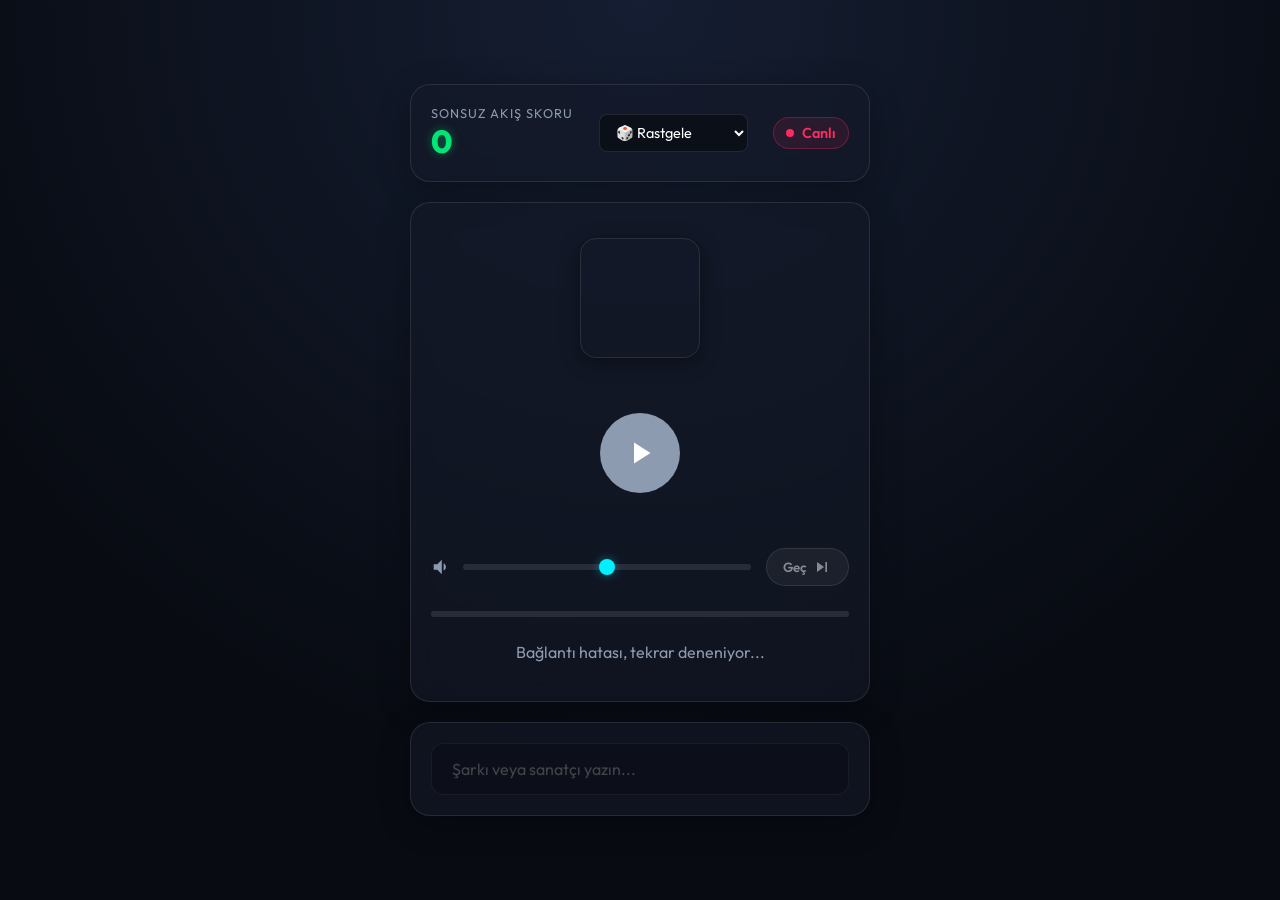
==== index.html @ 841ccd2c "V1 ilk versiyon bu istenirse multiplayer uyumluluğu falan da denerim" ====
<!DOCTYPE html>
<html lang="tr">
<head>
    <meta charset="UTF-8">
    <meta name="viewport" content="width=device-width, initial-scale=1.0">
    <title>Şarkı Tahmin Oyunu</title>
    <meta name="description" content="Sadece müziğini duyarak popüler şarkıları ne kadar hızlı tahmin edebilirsin?">
    <link rel="preconnect" href="https://fonts.googleapis.com">
    <link rel="preconnect" href="https://fonts.gstatic.com" crossorigin>
    <link href="https://fonts.googleapis.com/css2?family=Outfit:wght@300;400;600;800&display=swap" rel="stylesheet">
    <link rel="stylesheet" href="index.css">
</head>
<body>
    <div class="app-container">
        <!-- Header: Score and Mode -->
        <header class="game-header glass-panel">
            <div class="score-container">
                <span class="label">Sonsuz Akış Skoru</span>
                <span class="value" id="scoreValue">0</span>
            </div>
            
            <div class="category-container">
                <select id="categorySelect" class="category-select">
                    <option value="rastgele">🎲 Rastgele</option>
                    <option value="global_pop">🌍 Global Pop</option>
                    <option value="turkce_pop">🇹🇷 Türkçe Pop</option>
                    <option value="global_rock">🎸 Global Rock</option>
                    <option value="turkce_rock">🇹🇷 Türkçe Rock</option>
                    <option value="global_metal">🤘 Global Metal</option>
                    <option value="turkce_metal">🇹🇷 Türkçe Metal</option>
                    <option value="global_rap">🎤 Global Rap</option>
                    <option value="turkce_rap">🇹🇷 Türkçe Rap</option>
                </select>
            </div>

            <div class="mode-badge">
                <span class="pulse-dot"></span> Canlı
            </div>
        </header>

        <!-- Main Gameplay Area -->
        <main class="game-main glass-panel">
            <div class="hint-box">
                <img id="btnCover" class="btn-cover" src="" alt="Album Hint">
            </div>
            <div class="visualizer-container">
                <div class="pulse-ring" id="pulseRing"></div>
                <button class="play-btn" id="playBtn" disabled>
                    <svg id="playIcon" viewBox="0 0 24 24" fill="currentColor">
                        <path d="M8 5v14l11-7z"/>
                    </svg>
                    <svg id="pauseIcon" viewBox="0 0 24 24" fill="currentColor" style="display: none;">
                        <path d="M6 19h4V5H6v14zm8-14v14h4V5h-4z"/>
                    </svg>
                </button>
            </div>
            
            <div class="controls-row">
                <div class="volume-container">
                    <svg viewBox="0 0 24 24" class="vol-icon" fill="currentColor">
                        <path d="M3 9v6h4l5 5V4L7 9H3zm13.5 3c0-1.77-1.02-3.29-2.5-4.03v8.05c1.48-.73 2.5-2.25 2.5-4.02z"/>
                    </svg>
                    <input type="range" id="volumeSlider" min="0" max="1" step="0.01" value="0.5">
                </div>
                
                <button class="skip-btn" id="skipBtn" disabled>
                    Geç <svg viewBox="0 0 24 24" fill="currentColor" width="20" height="20">
                        <path d="M6 18l8.5-6L6 6v12zM16 6v12h2V6h-2z"/>
                    </svg>
                </button>
            </div>

            <div class="progress-bar-container">
                <div class="progress-bar" id="progressBar"></div>
            </div>
            <p class="status-msg" id="statusMsg">Şarkı yükleniyor...</p>
        </main>

        <!-- Search / Autocomplete Area -->
        <section class="search-section glass-panel">
            <div class="search-wrapper">
                <input type="text" id="searchInput" placeholder="Şarkı veya sanatçı yazın..." autocomplete="off" disabled>
                <div class="autocomplete-dropdown" id="autocompleteDropdown">
                    <!-- Search results will appear here -->
                </div>
            </div>
        </section>
        
        <div class="modal-overlay" id="feedbackModal">
            <div class="modal glass-panel" id="feedbackPanel">
                <h2 id="feedbackTitle">Doğru!</h2>
                <div class="song-info" id="feedbackSongInfo">
                    <img id="feedbackCover" src="" alt="Album Cover">
                    <div class="song-details">
                        <strong id="feedbackTrack">Şarkı Adı</strong>
                        <span id="feedbackArtist">Sanatçı</span>
                    </div>
                </div>
                <p class="auto-next-msg">🎶 Sonraki şarkı 3 saniye içinde başlıyor...</p>
            </div>
        </div>
    </div>

    <!-- Audio Element -->
    <audio id="audioPlayer" preload="auto"></audio>

    <script src="app.js"></script>
</body>
</html>
---- index.css ----
:root {
    --bg-color: #080b12;
    --panel-bg: rgba(20, 25, 40, 0.6);
    --panel-border: rgba(255, 255, 255, 0.1);
    --text-primary: #ffffff;
    --text-secondary: #8c9baf;
    --accent-color: #00f0ff;
    --accent-glow: rgba(0, 240, 255, 0.4);
    --correct-color: #00e676;
    --wrong-color: #ff2a5f;
    --skip-color: #ffc107;
    --font-family: 'Outfit', sans-serif;
}

* {
    box-sizing: border-box;
    margin: 0;
    padding: 0;
}

body {
    background-color: var(--bg-color);
    color: var(--text-primary);
    font-family: var(--font-family);
    min-height: 100vh;
    display: flex;
    justify-content: center;
    align-items: center;
    background-image: radial-gradient(circle at 50% 0%, #151e32 0%, var(--bg-color) 70%);
}

.app-container {
    width: 100%;
    max-width: 500px;
    padding: 20px;
    display: flex;
    flex-direction: column;
    gap: 20px;
}

.glass-panel {
    background: var(--panel-bg);
    backdrop-filter: blur(12px);
    -webkit-backdrop-filter: blur(12px);
    border: 1px solid var(--panel-border);
    border-radius: 20px;
    padding: 20px;
    box-shadow: 0 8px 32px rgba(0, 0, 0, 0.3);
}

/* Header */
.game-header {
    display: flex;
    justify-content: space-between;
    align-items: center;
}

.score-container {
    display: flex;
    flex-direction: column;
}

.score-container .label {
    font-size: 0.8rem;
    color: var(--text-secondary);
    text-transform: uppercase;
    letter-spacing: 1px;
}

.score-container .value {
    font-size: 2rem;
    font-weight: 800;
    color: var(--correct-color);
    text-shadow: 0 0 10px rgba(0, 230, 118, 0.4);
}

.mode-badge {
    display: flex;
    align-items: center;
    gap: 8px;
    background: rgba(255, 42, 95, 0.1);
    border: 1px solid rgba(255, 42, 95, 0.3);
    padding: 6px 12px;
    border-radius: 20px;
    font-size: 0.9rem;
    font-weight: 600;
    color: var(--wrong-color);
}

.pulse-dot {
    width: 8px;
    height: 8px;
    background: var(--wrong-color);
    border-radius: 50%;
    animation: blink 1.5s infinite;
}

.category-container {
    display: flex;
    align-items: center;
}

.category-select {
    background: rgba(0, 0, 0, 0.4);
    color: var(--text-primary);
    border: 1px solid var(--panel-border);
    padding: 8px 12px;
    border-radius: 8px;
    font-family: var(--font-family);
    font-size: 0.9rem;
    outline: none;
    cursor: pointer;
    transition: all 0.3s ease;
}

.category-select:hover {
    border-color: var(--accent-color);
}

.category-select option {
    background: var(--bg-color);
    color: var(--text-primary);
}

@keyframes blink {
    0%, 100% { opacity: 1; }
    50% { opacity: 0.3; }
}

/* Main Area */
.game-main {
    display: flex;
    flex-direction: column;
    align-items: center;
    gap: 25px;
    padding: 35px 20px;
}

.visualizer-container {
    position: relative;
    width: 120px;
    height: 120px;
    display: flex;
    justify-content: center;
    align-items: center;
}

.pulse-ring {
    position: absolute;
    width: 100%;
    height: 100%;
    border-radius: 50%;
    background: var(--accent-color);
    opacity: 0;
    z-index: 1;
}

.pulse-ring.active {
    animation: ripple 1.5s infinite ease-out;
}

@keyframes ripple {
    0% { transform: scale(0.8); opacity: 0.5; }
    100% { transform: scale(1.5); opacity: 0; }
}

.hint-box {
    width: 120px;
    height: 120px;
    border-radius: 16px;
    overflow: hidden;
    position: relative;
    border: 1px solid var(--panel-border);
    box-shadow: 0 4px 20px rgba(0,0,0,0.4);
    margin-bottom: 10px;
}

.btn-cover {
    width: 100%;
    height: 100%;
    object-fit: cover;
    filter: blur(3px) brightness(0.9);
    opacity: 0;
    transition: opacity 0.5s ease;
    transform: scale(1.1);
}

.btn-cover.show {
    opacity: 1;
}

.play-btn {
    position: relative;
    z-index: 2;
    width: 80px;
    height: 80px;
    border-radius: 50%;
    border: none;
    background: linear-gradient(135deg, var(--accent-color), #0066ff);
    color: white;
    cursor: pointer;
    display: flex;
    justify-content: center;
    align-items: center;
    box-shadow: 0 0 20px var(--accent-glow);
    transition: transform 0.2s, box-shadow 0.2s;
}

.play-btn:hover:not(:disabled) {
    transform: scale(1.05);
    box-shadow: 0 0 30px var(--accent-glow);
}

.play-btn:disabled {
    background: var(--text-secondary);
    box-shadow: none;
    cursor: not-allowed;
}

.play-btn svg {
    width: 36px;
    height: 36px;
}

/* Controls Row */
.controls-row {
    display: flex;
    width: 100%;
    justify-content: space-between;
    align-items: center;
    gap: 15px;
    margin-top: 10px;
}

.volume-container {
    display: flex;
    align-items: center;
    gap: 10px;
    flex: 1;
}

.vol-icon {
    width: 24px;
    height: 24px;
    color: var(--text-secondary);
}

#volumeSlider {
    -webkit-appearance: none;
    width: 100%;
    height: 6px;
    background: rgba(255, 255, 255, 0.1);
    border-radius: 3px;
    outline: none;
}

#volumeSlider::-webkit-slider-thumb {
    -webkit-appearance: none;
    width: 16px;
    height: 16px;
    border-radius: 50%;
    background: var(--accent-color);
    cursor: pointer;
    box-shadow: 0 0 10px var(--accent-glow);
}

.skip-btn {
    display: flex;
    align-items: center;
    gap: 5px;
    background: rgba(255, 255, 255, 0.1);
    color: var(--text-primary);
    border: 1px solid rgba(255, 255, 255, 0.2);
    padding: 8px 16px;
    border-radius: 20px;
    cursor: pointer;
    font-family: var(--font-family);
    font-weight: 600;
    transition: all 0.2s ease;
}

.skip-btn:hover:not(:disabled) {
    background: rgba(255, 255, 255, 0.2);
    border-color: var(--text-primary);
}

.skip-btn:disabled {
    opacity: 0.5;
    cursor: not-allowed;
}


.progress-bar-container {
    width: 100%;
    height: 6px;
    background: rgba(255, 255, 255, 0.1);
    border-radius: 3px;
    overflow: hidden;
}

.progress-bar {
    height: 100%;
    width: 0%;
    background: var(--accent-color);
    transition: width 0.1s linear;
}

.status-msg {
    color: var(--text-secondary);
    font-size: 1rem;
    text-align: center;
    min-height: 24px;
}

/* Search Section */
.search-section {
    position: relative;
    z-index: 10;
}

.search-wrapper {
    position: relative;
    width: 100%;
}

#searchInput {
    width: 100%;
    padding: 15px 20px;
    border-radius: 12px;
    border: 1px solid var(--panel-border);
    background: rgba(0, 0, 0, 0.3);
    color: var(--text-primary);
    font-size: 1rem;
    font-family: var(--font-family);
    outline: none;
    transition: border-color 0.3s;
}

#searchInput:focus {
    border-color: var(--accent-color);
    box-shadow: 0 0 10px var(--accent-glow);
}

#searchInput:disabled {
    opacity: 0.5;
    cursor: not-allowed;
}

.autocomplete-dropdown {
    position: absolute;
    top: calc(100% + 8px);
    left: 0;
    width: 100%;
    background: var(--bg-color);
    border: 1px solid var(--accent-color);
    border-radius: 12px;
    max-height: 250px;
    overflow-y: auto;
    z-index: 20;
    display: none;
    box-shadow: 0 10px 30px rgba(0,0,0,0.5);
}

.autocomplete-dropdown.show {
    display: block;
}

.dropdown-item {
    padding: 12px 15px;
    display: flex;
    align-items: center;
    gap: 12px;
    cursor: pointer;
    border-bottom: 1px solid var(--panel-border);
    transition: background 0.2s;
}

.dropdown-item:last-child {
    border-bottom: none;
}

.dropdown-item:hover {
    background: rgba(255, 255, 255, 0.05);
}

.dropdown-item img {
    width: 40px;
    height: 40px;
    border-radius: 6px;
    object-fit: cover;
}

.dropdown-item .text-info {
    display: flex;
    flex-direction: column;
}

.dropdown-item .track-name {
    font-weight: 600;
    font-size: 0.95rem;
}

.dropdown-item .artist-name {
    font-size: 0.8rem;
    color: var(--text-secondary);
}

/* Modals */
.modal-overlay {
    position: fixed;
    top: 0;
    left: 0;
    width: 100%;
    height: 100%;
    background: rgba(0, 0, 0, 0.8);
    backdrop-filter: blur(5px);
    display: none;
    justify-content: center;
    align-items: center;
    z-index: 100;
}

.modal-overlay.show {
    display: flex;
}

.modal {
    text-align: center;
    max-width: 90%;
    width: 350px;
    padding: 40px 30px;
}

.modal h2 {
    font-size: 2.2rem;
    margin-bottom: 10px;
}

.primary-btn {
    background: var(--text-primary);
    color: var(--bg-color);
    border: none;
    padding: 14px 28px;
    border-radius: 30px;
    font-size: 1.1rem;
    font-weight: 600;
    font-family: var(--font-family);
    cursor: pointer;
    transition: transform 0.2s;
    width: 100%;
}

.primary-btn:hover {
    transform: translateY(-2px);
}

.song-info {
    display: flex;
    flex-direction: column;
    align-items: center;
    gap: 15px;
    margin-bottom: 30px;
}

.song-info img {
    width: 150px;
    height: 150px;
    border-radius: 10px;
    box-shadow: 0 5px 15px rgba(0,0,0,0.5);
}

.song-details {
    display: flex;
    flex-direction: column;
}

.song-details strong {
    font-size: 1.3rem;
}

.song-details span {
    color: var(--text-secondary);
}

.correct-panel {
    border-color: var(--correct-color) !important;
    box-shadow: 0 0 30px rgba(0, 230, 118, 0.2) !important;
}
.correct-panel h2 { color: var(--correct-color); }

.wrong-panel {
    border-color: var(--wrong-color) !important;
    box-shadow: 0 0 30px rgba(255, 42, 95, 0.2) !important;
}
.wrong-panel h2 { color: var(--wrong-color); }

.skip-panel {
    border-color: var(--skip-color) !important;
    box-shadow: 0 0 30px rgba(255, 193, 7, 0.2) !important;
}
.skip-panel h2 { color: var(--skip-color); }

::-webkit-scrollbar {
    width: 8px;
}
::-webkit-scrollbar-track {
    background: rgba(0,0,0,0.2);
}
::-webkit-scrollbar-thumb {
    background: var(--text-secondary);
    border-radius: 4px;
}
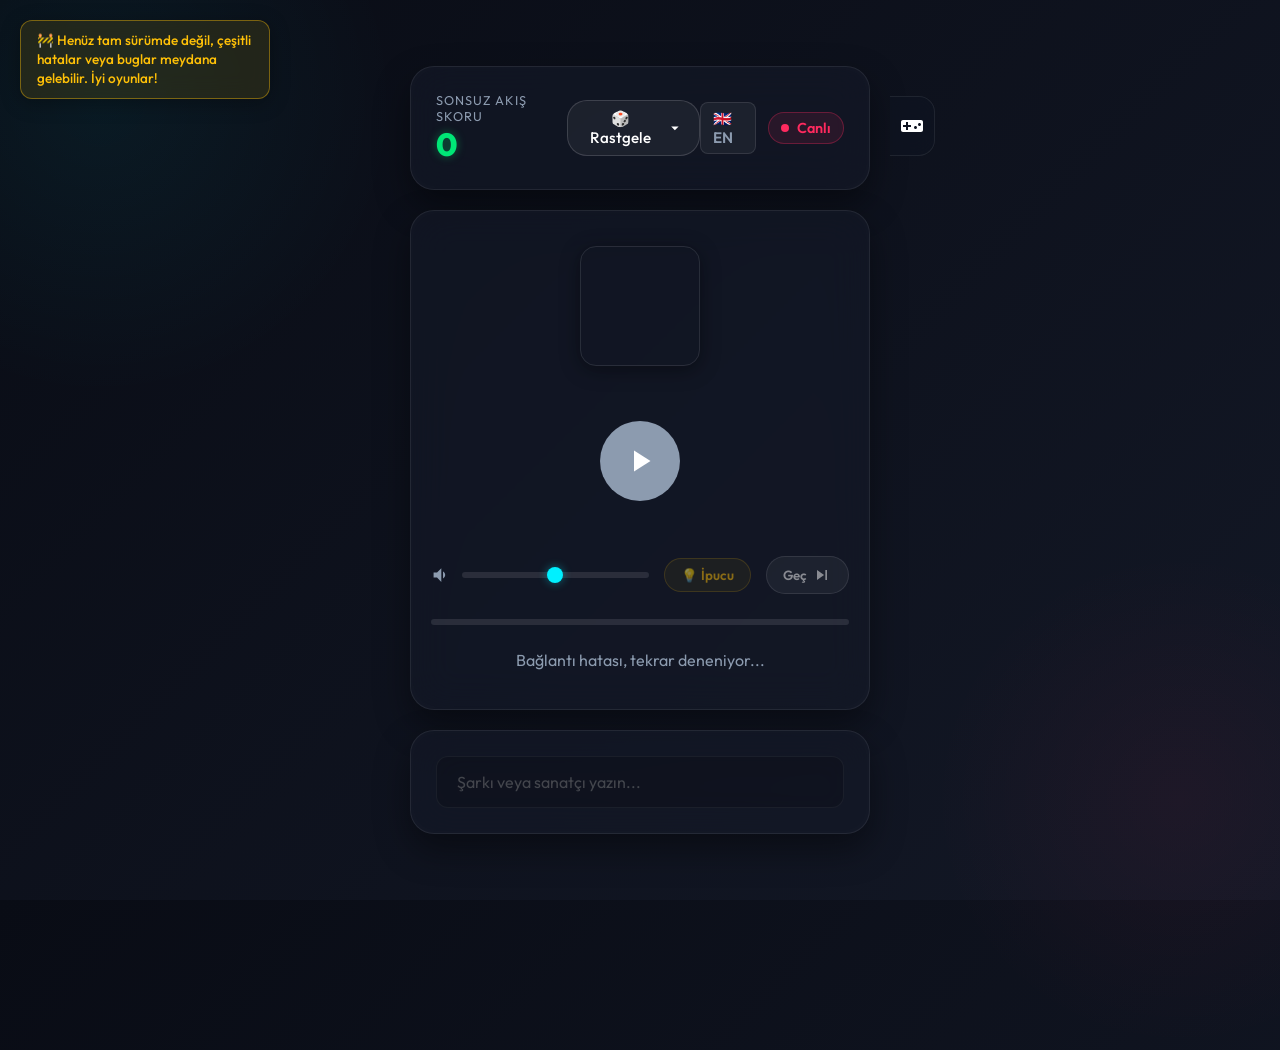
==== commit ae507316: "Update index.html" ====
--- a/index.html
+++ b/index.html
@@ -11,7 +11,64 @@
     <link rel="stylesheet" href="index.css">
 </head>
 <body>
+    <!-- Warning Badge -->
+    <div class="beta-warning">
+        🚧 Henüz tam sürümde değil, çeşitli hatalar veya buglar meydana gelebilir. İyi oyunlar!
+    </div>
+
+    <!-- Category Sidebar moved inside app-container -->
     <div class="app-container">
+        <!-- Category Sidebar -->
+        <div id="categorySidebar" class="category-sidebar">
+            <div class="sidebar-header">
+                <h3>Müzik Kategorileri</h3>
+                <button id="closeSidebarBtn" class="close-btn">✖</button>
+            </div>
+            <div class="category-list">
+                <button class="cat-btn active" data-val="rastgele">🎲 Rastgele</button>
+                <button class="cat-btn" data-val="global_pop">🌍 Global Pop</button>
+                <button class="cat-btn" data-val="yabanci_2000ler">💿 2000'ler Global Hits</button>
+                <button class="cat-btn" data-val="yabanci_90lar">🪩 90'lar Global Hit</button>
+                <button class="cat-btn" data-val="yabanci_80ler">🕺 80'ler Nostalji</button>
+                <button class="cat-btn" data-val="turkce_pop">🇹🇷 Türkçe Pop</button>
+                <button class="cat-btn" data-val="turkce_90lar_pop">📼 90'lar Türkçe Pop</button>
+                <button class="cat-btn" data-val="turk_sanat_muzigi">🎻 Türk Sanat Müziği</button>
+                <button class="cat-btn" data-val="turkce_arabesk">🥀 Arabesk</button>
+                <button class="cat-btn" data-val="global_rock">🎸 Global Rock</button>
+                <button class="cat-btn" data-val="punk_rock">🛹 Punk Rock</button>
+                <button class="cat-btn" data-val="turkce_rock">🇹🇷 Türkçe Rock</button>
+                <button class="cat-btn" data-val="anadolu_rock">🧿 Anadolu Rock</button>
+                <button class="cat-btn" data-val="turkce_indie">⛺ Türkçe Alternatif</button>
+                <button class="cat-btn" data-val="global_metal">🤘 Global Metal</button>
+                <button class="cat-btn" data-val="nu_metal">⛓️ Nu Metal</button>
+                <button class="cat-btn" data-val="turkce_metal">🇹🇷 Türkçe Metal</button>
+                <button class="cat-btn" data-val="global_rap">🎤 Global Rap</button>
+                <button class="cat-btn" data-val="turkce_rap">🇹🇷 Türkçe Rap</button>
+                <button class="cat-btn" data-val="film">🎬 Film Müzikleri</button>
+                <button class="cat-btn" data-val="oyun">🎮 Oyun Müzikleri</button>
+            </div>
+        </div>
+        <div id="sidebarOverlay" class="sidebar-overlay"></div>
+
+        <!-- Right Tab Button -->
+        <button id="modeToggleTab" class="side-tab-btn right-tab" title="Oyun Modları">
+            <svg viewBox="0 0 24 24" width="24" height="24" fill="currentColor"><path d="M21 6H3c-1.1 0-2 .9-2 2v8c0 1.1.9 2 2 2h18c1.1 0 2-.9 2-2V8c0-1.1-.9-2-2-2zm-10 7H8v3H6v-3H3v-2h3V8h2v3h3v2zm4.5 2c-.83 0-1.5-.67-1.5-1.5s.67-1.5 1.5-1.5 1.5.67 1.5 1.5-.67 1.5-1.5 1.5zm4-3c-.83 0-1.5-.67-1.5-1.5S18.67 9 19.5 9s1.5.67 1.5 1.5-.67 1.5-1.5 1.5z"/></svg>
+        </button>
+
+        <!-- Right Mode Sidebar -->
+        <div id="modeSidebar" class="category-sidebar mode-sidebar">
+            <div class="sidebar-header">
+                <h3>Oyun Modları</h3>
+                <button id="closeModeSidebarBtn" class="close-btn">✖</button>
+            </div>
+            <div class="category-list">
+                <button class="cat-btn active" data-mode="song">🎧 Şarkı Tahmini</button>
+                <button class="cat-btn" data-mode="movie">🎬 Film Kareleri</button>
+                <button class="cat-btn disabled" disabled title="Çok Yakında!">💬 Replik Tahmini (Yakında)</button>
+                <button class="cat-btn disabled" disabled title="Çok Yakında!">👾 Piksel Sanatı (Yakında)</button>
+            </div>
+        </div>
+
         <!-- Header: Score and Mode -->
         <header class="game-header glass-panel">
             <div class="score-container">
@@ -20,21 +77,17 @@
             </div>
             
             <div class="category-container">
-                <select id="categorySelect" class="category-select">
-                    <option value="rastgele">🎲 Rastgele</option>
-                    <option value="global_pop">🌍 Global Pop</option>
-                    <option value="turkce_pop">🇹🇷 Türkçe Pop</option>
-                    <option value="global_rock">🎸 Global Rock</option>
-                    <option value="turkce_rock">🇹🇷 Türkçe Rock</option>
-                    <option value="global_metal">🤘 Global Metal</option>
-                    <option value="turkce_metal">🇹🇷 Türkçe Metal</option>
-                    <option value="global_rap">🎤 Global Rap</option>
-                    <option value="turkce_rap">🇹🇷 Türkçe Rap</option>
-                </select>
+                <button id="categoryToggleBtn" class="category-toggle">
+                    <span>🎲 Rastgele</span> 
+                    <svg viewBox="0 0 24 24" width="20" height="20" fill="currentColor"><path d="M7 10l5 5 5-5z"/></svg>
+                </button>
             </div>
 
-            <div class="mode-badge">
-                <span class="pulse-dot"></span> Canlı
+            <div class="header-actions">
+                <a href="index-en.html" class="lang-btn" title="İngilizce Versiyon">🇬🇧 EN</a>
+                <div class="mode-badge">
+                    <span class="pulse-dot"></span> Canlı
+                </div>
             </div>
         </header>
 
@@ -43,7 +96,7 @@
             <div class="hint-box">
                 <img id="btnCover" class="btn-cover" src="" alt="Album Hint">
             </div>
-            <div class="visualizer-container">
+            <div class="visualizer-container" id="visualizerContainer">
                 <div class="pulse-ring" id="pulseRing"></div>
                 <button class="play-btn" id="playBtn" disabled>
                     <svg id="playIcon" viewBox="0 0 24 24" fill="currentColor">
@@ -54,15 +107,46 @@
                     </svg>
                 </button>
             </div>
+
+            <!-- Movie Frame Container (Hidden by default) -->
+            <div class="frame-container" id="frameContainer" style="display: none;">
+                <img id="movieFrame" class="movie-backdrop" src="" alt="Movie Scene">
+            </div>
+
+            <!-- Movie Hints (Hidden by default) -->
+            <div class="hints-grid" id="hintsGrid">
+                <div class="hint-card locked" id="hintYear">
+                    <span class="label">Yıl / Tür</span>
+                    <span class="value">?</span>
+                </div>
+                <div class="hint-card locked" id="hintCast">
+                    <span class="label">Oyuncular</span>
+                    <span class="value">?</span>
+                </div>
+                <div class="hint-card locked" id="hintOverview">
+                    <span class="label">Özet</span>
+                    <span class="value">?</span>
+                </div>
+            </div>
             
             <div class="controls-row">
-                <div class="volume-container">
+                <div class="volume-container" id="volumeContainer">
                     <svg viewBox="0 0 24 24" class="vol-icon" fill="currentColor">
                         <path d="M3 9v6h4l5 5V4L7 9H3zm13.5 3c0-1.77-1.02-3.29-2.5-4.03v8.05c1.48-.73 2.5-2.25 2.5-4.02z"/>
                     </svg>
                     <input type="range" id="volumeSlider" min="0" max="1" step="0.01" value="0.5">
                 </div>
+
+                <div class="lives-container" id="livesContainer">
+                    <svg viewBox="0 0 24 24" class="heart" fill="currentColor"><path d="M12 21.35l-1.45-1.32C5.4 15.36 2 12.28 2 8.5 2 5.42 4.42 3 7.5 3c1.74 0 3.41.81 4.5 2.09C13.09 3.81 14.76 3 16.5 3 19.58 3 22 5.42 22 8.5c0 3.78-3.4 6.86-8.55 11.54L12 21.35z"/></svg>
+                    <svg viewBox="0 0 24 24" class="heart" fill="currentColor"><path d="M12 21.35l-1.45-1.32C5.4 15.36 2 12.28 2 8.5 2 5.42 4.42 3 7.5 3c1.74 0 3.41.81 4.5 2.09C13.09 3.81 14.76 3 16.5 3 19.58 3 22 5.42 22 8.5c0 3.78-3.4 6.86-8.55 11.54L12 21.35z"/></svg>
+                    <svg viewBox="0 0 24 24" class="heart" fill="currentColor"><path d="M12 21.35l-1.45-1.32C5.4 15.36 2 12.28 2 8.5 2 5.42 4.42 3 7.5 3c1.74 0 3.41.81 4.5 2.09C13.09 3.81 14.76 3 16.5 3 19.58 3 22 5.42 22 8.5c0 3.78-3.4 6.86-8.55 11.54L12 21.35z"/></svg>
+                    <svg viewBox="0 0 24 24" class="heart" fill="currentColor"><path d="M12 21.35l-1.45-1.32C5.4 15.36 2 12.28 2 8.5 2 5.42 4.42 3 7.5 3c1.74 0 3.41.81 4.5 2.09C13.09 3.81 14.76 3 16.5 3 19.58 3 22 5.42 22 8.5c0 3.78-3.4 6.86-8.55 11.54L12 21.35z"/></svg>
+                </div>
                 
+                <button class="hint-btn" id="hintBtn" disabled title="İpucu Al">
+                    💡 İpucu
+                </button>
                 <button class="skip-btn" id="skipBtn" disabled>
                     Geç <svg viewBox="0 0 24 24" fill="currentColor" width="20" height="20">
                         <path d="M6 18l8.5-6L6 6v12zM16 6v12h2V6h-2z"/>
@@ -74,6 +158,7 @@
                 <div class="progress-bar" id="progressBar"></div>
             </div>
             <p class="status-msg" id="statusMsg">Şarkı yükleniyor...</p>
+            <p class="track-stats" id="trackStats" style="display: none;"></p>
         </main>
 
         <!-- Search / Autocomplete Area -->
@@ -96,10 +181,9 @@
                         <span id="feedbackArtist">Sanatçı</span>
                     </div>
                 </div>
-                <p class="auto-next-msg">🎶 Sonraki şarkı 3 saniye içinde başlıyor...</p>
+                <p class="auto-next-msg">🎶 Sonraki soru 3 saniye içinde başlıyor...</p>
             </div>
         </div>
-    </div>
 
     <!-- Audio Element -->
     <audio id="audioPlayer" preload="auto"></audio>
--- a/index.css
+++ b/index.css
@@ -26,10 +26,79 @@
     display: flex;
     justify-content: center;
     align-items: center;
-    background-image: radial-gradient(circle at 50% 0%, #151e32 0%, var(--bg-color) 70%);
+    background: linear-gradient(135deg, #090c15 0%, #131826 100%);
+    position: relative;
+    overflow-x: hidden;
+}
+
+body::before {
+    content: '';
+    position: absolute;
+    width: 600px;
+    height: 600px;
+    background: radial-gradient(circle, rgba(0,240,255,0.06) 0%, transparent 70%);
+    top: -200px;
+    left: -200px;
+    z-index: 0;
+    pointer-events: none;
+}
+body::after {
+    content: '';
+    position: absolute;
+    width: 500px;
+    height: 500px;
+    background: radial-gradient(circle, rgba(255,42,95,0.05) 0%, transparent 70%);
+    bottom: -150px;
+    right: -150px;
+    z-index: 0;
+    pointer-events: none;
+}
+
+.beta-warning {
+    position: fixed;
+    top: 20px;
+    left: 20px;
+    background: rgba(255, 193, 7, 0.1);
+    border: 1px solid rgba(255, 193, 7, 0.4);
+    color: #ffc107;
+    padding: 10px 16px;
+    border-radius: 12px;
+    font-size: 0.85rem;
+    font-weight: 500;
+    backdrop-filter: blur(12px);
+    -webkit-backdrop-filter: blur(12px);
+    z-index: 1000;
+    box-shadow: 0 4px 20px rgba(0,0,0,0.3);
+    max-width: 250px;
+    line-height: 1.4;
+    animation: slideIn 0.8s cubic-bezier(0.16, 1, 0.3, 1);
+}
+
+@keyframes slideIn {
+    from { transform: translateX(-50px); opacity: 0; }
+    to { transform: translateX(0); opacity: 1; }
+}
+
+@media (max-width: 768px) {
+    .beta-warning {
+        top: 10px;
+        left: 50%;
+        transform: translateX(-50%);
+        width: 90%;
+        max-width: none;
+        text-align: center;
+        animation: fadeInDown 0.6s ease;
+    }
+}
+
+@keyframes fadeInDown {
+    from { transform: translate(-50%, -20px); opacity: 0; }
+    to { transform: translate(-50%, 0); opacity: 1; }
 }
 
 .app-container {
+    position: relative;
+    z-index: 1;
     width: 100%;
     max-width: 500px;
     padding: 20px;
@@ -40,12 +109,17 @@
 
 .glass-panel {
     background: var(--panel-bg);
-    backdrop-filter: blur(12px);
-    -webkit-backdrop-filter: blur(12px);
-    border: 1px solid var(--panel-border);
-    border-radius: 20px;
-    padding: 20px;
-    box-shadow: 0 8px 32px rgba(0, 0, 0, 0.3);
+    backdrop-filter: blur(20px);
+    -webkit-backdrop-filter: blur(20px);
+    border: 1px solid rgba(255, 255, 255, 0.08);
+    border-radius: 24px;
+    padding: 25px;
+    box-shadow: inset 0 0 15px rgba(255,255,255,0.02), 0 15px 35px rgba(0, 0, 0, 0.4);
+    transition: transform 0.3s ease, box-shadow 0.3s ease;
+}
+.glass-panel:hover {
+    transform: translateY(-2px);
+    box-shadow: inset 0 0 20px rgba(255,255,255,0.04), 0 20px 40px rgba(0, 0, 0, 0.5);
 }
 
 /* Header */
@@ -72,6 +146,30 @@
     font-weight: 800;
     color: var(--correct-color);
     text-shadow: 0 0 10px rgba(0, 230, 118, 0.4);
+}
+
+.header-actions {
+    display: flex;
+    align-items: center;
+    gap: 12px;
+}
+
+.lang-btn {
+    text-decoration: none;
+    color: var(--text-secondary);
+    font-weight: 600;
+    font-size: 0.95rem;
+    padding: 6px 12px;
+    background: rgba(255, 255, 255, 0.05);
+    border-radius: 8px;
+    border: 1px solid rgba(255, 255, 255, 0.1);
+    transition: all 0.2s ease;
+}
+
+.lang-btn:hover {
+    background: rgba(255, 255, 255, 0.1);
+    color: white;
+    transform: scale(1.05);
 }
 
 .mode-badge {
@@ -100,26 +198,227 @@
     align-items: center;
 }
 
-.category-select {
-    background: rgba(0, 0, 0, 0.4);
+/* Sidebar Styles */
+.category-sidebar {
+    position: absolute;
+    top: 20px;
+    bottom: 20px;
+    right: 100%;
+    margin-right: 15px;
+    width: 280px;
+    background: var(--panel-bg);
+    backdrop-filter: blur(25px);
+    -webkit-backdrop-filter: blur(25px);
+    border: 1px solid rgba(255, 255, 255, 0.08);
+    border-radius: 24px;
+    z-index: 2000;
+    
+    display: flex;
+    flex-direction: column;
+    padding: 0;
+    
+    /* Reveal Animation: Slide out from the app-container's left edge */
+    clip-path: inset(0 0 0 100%);
+    transform: translateX(30px);
+    opacity: 0;
+    pointer-events: none;
+    transition: clip-path 0.4s cubic-bezier(0.16, 1, 0.3, 1), transform 0.4s cubic-bezier(0.16, 1, 0.3, 1), opacity 0.3s;
+}
+
+.category-sidebar.open {
+    clip-path: inset(0 0 0 0);
+    transform: translateX(0);
+    opacity: 1;
+    pointer-events: auto;
+    box-shadow: -15px 15px 40px rgba(0,0,0,0.5);
+}
+
+/* Mode Sidebar (Right Side) */
+.mode-sidebar {
+    right: auto;
+    left: 100%;
+    margin-right: 0;
+    margin-left: 15px;
+    clip-path: inset(0 100% 0 0);
+    transform: translateX(-30px);
+}
+.mode-sidebar.open {
+    clip-path: inset(0 0 0 0);
+    transform: translateX(0);
+    box-shadow: 15px 15px 40px rgba(0,0,0,0.5);
+}
+
+/* Side Tab Button */
+.side-tab-btn {
+    position: absolute;
+    top: 50px;
+    background: rgba(15, 20, 35, 0.5);
+    backdrop-filter: blur(15px);
+    -webkit-backdrop-filter: blur(15px);
+    border: 1px solid rgba(255, 255, 255, 0.08);
     color: var(--text-primary);
-    border: 1px solid var(--panel-border);
-    padding: 8px 12px;
-    border-radius: 8px;
+    width: 45px;
+    height: 60px;
+    display: flex;
+    justify-content: center;
+    align-items: center;
+    cursor: pointer;
+    z-index: 90;
+    transition: all 0.2s ease;
+}
+
+.side-tab-btn.right-tab {
+    left: 100%;
+    border-radius: 0 16px 16px 0;
+    border-left: none;
+}
+.side-tab-btn.right-tab:hover {
+    width: 55px;
+    background: rgba(255, 255, 255, 0.1);
+    color: var(--accent-color);
+}
+
+.cat-btn.disabled {
+    opacity: 0.4;
+    cursor: not-allowed;
+    background: rgba(255,255,255,0.02);
+}
+.cat-btn.disabled:hover {
+    transform: none;
+    background: rgba(255,255,255,0.02);
+}
+
+@media (max-width: 950px) {
+    .category-sidebar {
+        position: fixed;
+        right: auto;
+        left: 50%;
+        top: 50%;
+        bottom: auto;
+        transform: translate(-50%, -40%);
+        width: 90%;
+        max-width: 350px;
+        height: 80vh;
+        margin-right: 0;
+        z-index: 2001;
+        
+        clip-path: none;
+        opacity: 0;
+        pointer-events: none;
+        transition: transform 0.4s cubic-bezier(0.16, 1, 0.3, 1), opacity 0.3s;
+    }
+    .category-sidebar.open {
+        transform: translate(-50%, -50%);
+        opacity: 1;
+    }
+}
+
+.sidebar-header {
+    display: flex;
+    justify-content: space-between;
+    align-items: center;
+    padding: 25px 20px 15px;
+    border-bottom: 1px solid rgba(255, 255, 255, 0.08);
+}
+
+.sidebar-header h3 {
+    font-size: 1.2rem;
+    font-weight: 600;
+    letter-spacing: 0.5px;
+    color: var(--text-primary);
+}
+
+.close-btn {
+    background: transparent;
+    border: none;
+    color: var(--text-secondary);
+    font-size: 1.2rem;
+    cursor: pointer;
+    transition: color 0.2s, transform 0.2s;
+}
+.close-btn:hover {
+    color: white;
+    transform: rotate(90deg);
+}
+
+.category-list {
+    flex: 1;
+    overflow-y: auto;
+    padding: 15px;
+    display: flex;
+    flex-direction: column;
+    gap: 8px;
+}
+
+.cat-btn {
+    display: flex;
+    align-items: center;
+    justify-content: flex-start;
+    padding: 12px 18px;
+    background: rgba(255,255,255,0.03);
+    border: 1px solid transparent;
+    border-radius: 12px;
+    color: var(--text-secondary);
     font-family: var(--font-family);
-    font-size: 0.9rem;
-    outline: none;
+    font-size: 1rem;
+    font-weight: 500;
     cursor: pointer;
+    transition: all 0.2s ease;
+    text-align: left;
+}
+
+.cat-btn:hover {
+    background: rgba(255,255,255,0.07);
+    color: white;
+    transform: translateX(5px);
+}
+
+.cat-btn.active {
+    background: linear-gradient(135deg, rgba(0, 240, 255, 0.15), rgba(0, 102, 255, 0.15));
+    border-color: rgba(0, 240, 255, 0.3);
+    color: white;
+    box-shadow: 0 0 15px rgba(0, 240, 255, 0.1);
+}
+
+.sidebar-overlay {
+    position: fixed;
+    top: 0;
+    left: 0;
+    width: 100%;
+    height: 100vh;
+    background: rgba(0,0,0,0.5);
+    backdrop-filter: blur(3px);
+    z-index: 1999;
+    opacity: 0;
+    pointer-events: none;
+    transition: opacity 0.4s ease;
+}
+
+.sidebar-overlay.show {
+    opacity: 1;
+    pointer-events: auto;
+}
+
+/* Category Toggle Button */
+.category-toggle {
+    background: rgba(255, 255, 255, 0.05);
+    color: var(--text-primary);
+    border: 1px solid rgba(255,255,255,0.15);
+    padding: 8px 16px;
+    border-radius: 20px;
+    font-family: var(--font-family);
+    font-size: 0.95rem;
+    font-weight: 500;
+    cursor: pointer;
+    display: flex;
+    align-items: center;
+    gap: 8px;
     transition: all 0.3s ease;
 }
-
-.category-select:hover {
+.category-toggle:hover {
+    background: rgba(255, 255, 255, 0.1);
     border-color: var(--accent-color);
-}
-
-.category-select option {
-    background: var(--bg-color);
-    color: var(--text-primary);
+    box-shadow: 0 0 15px var(--accent-glow);
 }
 
 @keyframes blink {
@@ -179,7 +478,7 @@
     width: 100%;
     height: 100%;
     object-fit: cover;
-    filter: blur(3px) brightness(0.9);
+    filter: blur(8px) brightness(0.8);
     opacity: 0;
     transition: opacity 0.5s ease;
     transform: scale(1.1);
@@ -223,6 +522,112 @@
 }
 
 /* Controls Row */
+/* Movie Frame Integration */
+.frame-container {
+    position: relative;
+    width: 100%;
+    max-width: 460px;
+    height: 260px;
+    border-radius: 16px;
+    overflow: hidden;
+    box-shadow: 0 10px 30px rgba(0,0,0,0.5);
+    background: #000;
+}
+
+.movie-backdrop {
+    width: 100%;
+    height: 100%;
+    object-fit: cover;
+    transition: transform 0.5s ease;
+}
+
+.movie-backdrop.blur {
+    filter: none; /* Net olması istendiği için bulanıklık kaldırıldı */
+}
+
+/* Movie Lives & Hints UI */
+.lives-container {
+    display: none;
+    align-items: center;
+    gap: 8px;
+    background: rgba(255, 255, 255, 0.05);
+    padding: 8px 15px;
+    border-radius: 20px;
+    backdrop-filter: blur(5px);
+    border: 1px solid rgba(255, 255, 255, 0.1);
+}
+
+.heart {
+    width: 20px;
+    height: 20px;
+    color: #ff4757;
+    filter: drop-shadow(0 0 5px rgba(255, 71, 87, 0.5));
+    transition: all 0.3s ease;
+}
+
+.heart.lost {
+    color: rgba(255, 255, 255, 0.2);
+    filter: none;
+    transform: scale(0.8);
+}
+
+.hints-grid {
+    display: none;
+    grid-template-columns: repeat(3, 1fr);
+    gap: 10px;
+    width: 100%;
+    margin-top: 15px;
+}
+
+.hint-card {
+    background: rgba(255, 255, 255, 0.05);
+    border: 1px solid rgba(255, 255, 255, 0.1);
+    border-radius: 12px;
+    padding: 10px;
+    text-align: center;
+    font-size: 0.8rem;
+    color: var(--text-secondary);
+    transition: all 0.4s cubic-bezier(0.175, 0.885, 0.32, 1.275);
+    position: relative;
+    overflow: hidden;
+    min-height: 60px;
+    display: flex;
+    flex-direction: column;
+    justify-content: center;
+    align-items: center;
+}
+
+.hint-card.locked {
+    filter: grayscale(1);
+    opacity: 0.6;
+}
+
+.hint-card.locked::after {
+    content: '🔒';
+    font-size: 1.2rem;
+    position: absolute;
+}
+
+.hint-card.unlocked {
+    background: rgba(var(--accent-rgb), 0.1);
+    border-color: var(--accent-color);
+    color: var(--text-primary);
+    transform: translateY(-2px);
+    box-shadow: 0 5px 15px rgba(var(--accent-rgb), 0.2);
+}
+
+.hint-card .label {
+    font-size: 0.65rem;
+    text-transform: uppercase;
+    letter-spacing: 1px;
+    margin-bottom: 4px;
+    opacity: 0.7;
+}
+
+.hint-card.unlocked::after {
+    display: none;
+}
+
 .controls-row {
     display: flex;
     width: 100%;
@@ -262,6 +667,37 @@
     background: var(--accent-color);
     cursor: pointer;
     box-shadow: 0 0 10px var(--accent-glow);
+}
+
+.track-stats {
+    font-size: 0.85rem;
+    color: var(--text-secondary);
+    font-weight: 600;
+    letter-spacing: 0.5px;
+}
+
+.hint-btn {
+    display: flex;
+    align-items: center;
+    gap: 5px;
+    background: rgba(255, 193, 7, 0.1);
+    color: #ffc107;
+    border: 1px solid rgba(255, 193, 7, 0.3);
+    padding: 8px 16px;
+    border-radius: 20px;
+    cursor: pointer;
+    font-family: var(--font-family);
+    font-weight: 600;
+    transition: all 0.2s ease;
+}
+
+.hint-btn:hover:not(:disabled) {
+    background: rgba(255, 193, 7, 0.3);
+}
+
+.hint-btn:disabled {
+    opacity: 0.5;
+    cursor: not-allowed;
 }
 
 .skip-btn {
@@ -494,6 +930,12 @@
 }
 .wrong-panel h2 { color: var(--wrong-color); }
 
+.partial-panel {
+    border-color: #00b0ff !important;
+    box-shadow: 0 0 30px rgba(0, 176, 255, 0.2) !important;
+}
+.partial-panel h2 { color: #00b0ff; }
+
 .skip-panel {
     border-color: var(--skip-color) !important;
     box-shadow: 0 0 30px rgba(255, 193, 7, 0.2) !important;
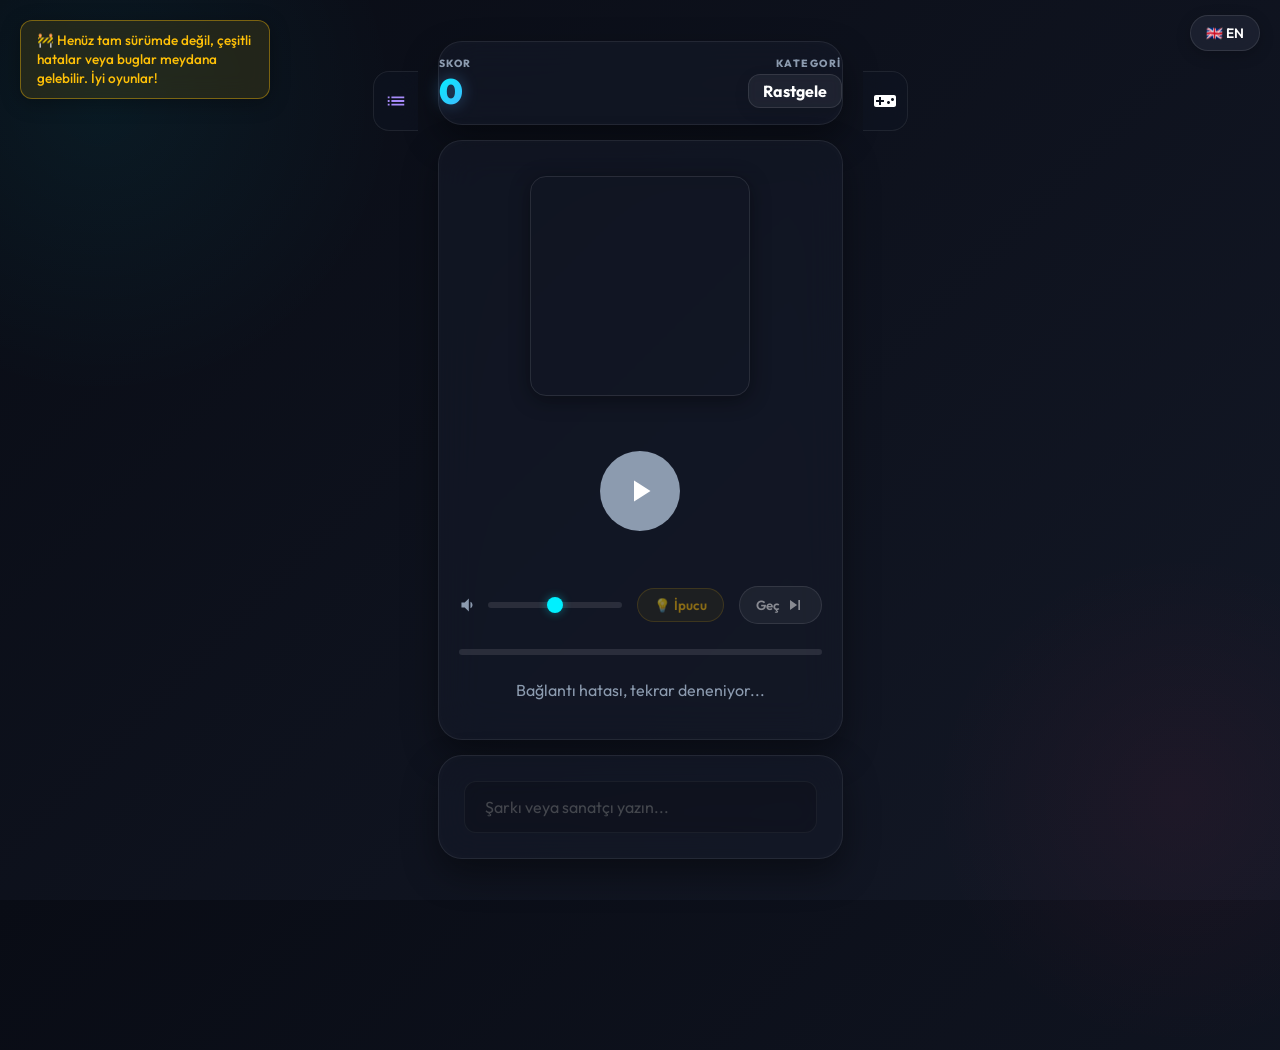
==== commit c3db6045: "Update index.html" ====
--- a/index.html
+++ b/index.html
@@ -9,8 +9,14 @@
     <link rel="preconnect" href="https://fonts.gstatic.com" crossorigin>
     <link href="https://fonts.googleapis.com/css2?family=Outfit:wght@300;400;600;800&display=swap" rel="stylesheet">
     <link rel="stylesheet" href="index.css">
+    <script src="https://js.pusher.com/8.0/pusher.min.js"></script>
 </head>
 <body>
+    <!-- Global Header Actions -->
+    <div class="header-right-global">
+        <a href="index-en.html" class="lang-btn" title="İngilizce Versiyon">🇬🇧 EN</a>
+    </div>
+
     <!-- Warning Badge -->
     <div class="beta-warning">
         🚧 Henüz tam sürümde değil, çeşitli hatalar veya buglar meydana gelebilir. İyi oyunlar!
@@ -21,10 +27,12 @@
         <!-- Category Sidebar -->
         <div id="categorySidebar" class="category-sidebar">
             <div class="sidebar-header">
-                <h3>Müzik Kategorileri</h3>
+                <h3 id="sidebarTitle">Müzik Kategorileri</h3>
                 <button id="closeSidebarBtn" class="close-btn">✖</button>
             </div>
-            <div class="category-list">
+
+            <!-- Music Categories (shown in song mode) -->
+            <div class="category-list" id="musicCategoryList">
                 <button class="cat-btn active" data-val="rastgele">🎲 Rastgele</button>
                 <button class="cat-btn" data-val="global_pop">🌍 Global Pop</button>
                 <button class="cat-btn" data-val="yabanci_2000ler">💿 2000'ler Global Hits</button>
@@ -47,8 +55,30 @@
                 <button class="cat-btn" data-val="film">🎬 Film Müzikleri</button>
                 <button class="cat-btn" data-val="oyun">🎮 Oyun Müzikleri</button>
             </div>
+
+            <!-- Movie Categories (shown in movie mode) -->
+            <div class="category-list" id="movieCategoryList" style="display:none;">
+                <button class="cat-btn active" data-genre="all">🎲 Tümü (Rastgele)</button>
+                <button class="cat-btn" data-genre="top">🏆 En İyiler (IMDb 8.5+)</button>
+                <button class="cat-btn" data-genre="28">💥 Aksiyon</button>
+                <button class="cat-btn" data-genre="12">🗺️ Macera</button>
+                <button class="cat-btn" data-genre="35">😂 Komedi</button>
+                <button class="cat-btn" data-genre="18">🎭 Drama</button>
+                <button class="cat-btn" data-genre="27">😱 Korku</button>
+                <button class="cat-btn" data-genre="878">🚀 Bilim Kurgu</button>
+                <button class="cat-btn" data-genre="53">🕵️ Gerilim</button>
+                <button class="cat-btn" data-genre="80">🔫 Suç & Gizem</button>
+                <button class="cat-btn" data-genre="14">🧙 Fantastik</button>
+                <button class="cat-btn" data-genre="16">🎨 Animasyon</button>
+                <button class="cat-btn" data-genre="10749">💕 Romantik</button>
+            </div>
         </div>
         <div id="sidebarOverlay" class="sidebar-overlay"></div>
+
+        <!-- Left Tab Button (Category) -->
+        <button id="categoryToggleBtn" class="side-tab-btn left-tab" title="Kategoriler">
+            <svg viewBox="0 0 24 24" width="22" height="22" fill="currentColor"><path d="M3 13h2v-2H3v2zm0 4h2v-2H3v2zm0-8h2V7H3v2zm4 4h14v-2H7v2zm0 4h14v-2H7v2zM7 7v2h14V7H7z"/></svg>
+        </button>
 
         <!-- Right Tab Button -->
         <button id="modeToggleTab" class="side-tab-btn right-tab" title="Oyun Modları">
@@ -64,35 +94,28 @@
             <div class="category-list">
                 <button class="cat-btn active" data-mode="song">🎧 Şarkı Tahmini</button>
                 <button class="cat-btn" data-mode="movie">🎬 Film Kareleri</button>
-                <button class="cat-btn disabled" disabled title="Çok Yakında!">💬 Replik Tahmini (Yakında)</button>
-                <button class="cat-btn disabled" disabled title="Çok Yakında!">👾 Piksel Sanatı (Yakında)</button>
+                <button class="cat-btn" data-mode="streamer">🔴 Yayıncı Modu (Kick)</button>
             </div>
         </div>
 
-        <!-- Header: Score and Mode -->
-        <header class="game-header glass-panel">
-            <div class="score-container">
-                <span class="label">Sonsuz Akış Skoru</span>
-                <span class="value" id="scoreValue">0</span>
-            </div>
-            
-            <div class="category-container">
-                <button id="categoryToggleBtn" class="category-toggle">
-                    <span>🎲 Rastgele</span> 
-                    <svg viewBox="0 0 24 24" width="20" height="20" fill="currentColor"><path d="M7 10l5 5 5-5z"/></svg>
-                </button>
-            </div>
-
-            <div class="header-actions">
-                <a href="index-en.html" class="lang-btn" title="İngilizce Versiyon">🇬🇧 EN</a>
-                <div class="mode-badge">
-                    <span class="pulse-dot"></span> Canlı
-                </div>
-            </div>
-        </header>
-
-        <!-- Main Gameplay Area -->
-        <main class="game-main glass-panel">
+        <!-- Central Layout Wrapper -->
+        <div class="main-layout">
+            <!-- Header: Score and Mode -->
+            <header class="game-header glass-panel">
+                <div class="header-status-bar" id="mainScorePanel">
+                    <div class="score-panel">
+                        <span class="label">SKOR</span>
+                        <span class="value" id="scoreValue">0</span>
+                    </div>
+                    <div class="active-category-panel" id="activeCategoryPanel">
+                        <span class="label">KATEGORİ</span>
+                        <span class="value" id="currentCategoryName">-</span>
+                    </div>
+                </div>
+            </header>
+
+            <!-- Main Gameplay Area -->
+            <main class="game-main glass-panel">
             <div class="hint-box">
                 <img id="btnCover" class="btn-cover" src="" alt="Album Hint">
             </div>
@@ -154,22 +177,107 @@
                 </button>
             </div>
 
-            <div class="progress-bar-container">
+            <!-- Streamer Setup Screen -->
+            <div class="streamer-setup" id="streamerSetup" style="display: none;">
+                <div class="setup-header">
+                    <h2>🔴 Yayıncı Modu (Kick)</h2>
+                    <p>İzleyicileriniz chat üzerinden şarkıları tahmin ederek yarışır.</p>
+                </div>
+
+                <div class="setup-form">
+                    <!-- 1. Kanal Bilgileri Box -->
+                    <div class="setup-card">
+                        <h3>1. Kanal Bilgileri</h3>
+                        <div class="setup-group">
+                            <label>Kick Kanal Adı</label>
+                            <div class="input-with-button">
+                                <input type="text" id="kickUsernameInput" placeholder="Kanal adını yazın..." />
+                                <button id="verifyStreamerBtn" class="verify-btn">Doğrula</button>
+                            </div>
+                        </div>
+
+                        <!-- Profile Card -->
+                        <div id="kickProfileCard" class="kick-profile-card" style="display: none;">
+                            <img id="kickProfileImg" src="" alt="Profile">
+                            <div class="kick-profile-info">
+                                <strong id="kickProfileName">---</strong>
+                                <span id="kickProfileFollowers">--- Puan</span>
+                            </div>
+                        </div>
+                    </div>
+
+                    <div class="setup-card settings-card">
+                        <h3>2. Oyun Ayarları</h3>
+                        <div class="setup-group">
+                            <label>Müzik Kategorisi</label>
+                            <select id="streamerCategorySelect" class="streamer-select">
+                                <option value="rastgele">🎲 Rastgele</option>
+                                <option value="global_pop">🌍 Global Pop</option>
+                                <option value="yabanci_2000ler">💿 2000'ler Global Hits</option>
+                                <option value="yabanci_90lar">🪩 90'lar Global Hit</option>
+                                <option value="yabanci_80ler">🕺 80'ler Nostalji</option>
+                                <option value="turkce_pop">🕺 Türkçe Pop</option>
+                                <option value="turkce_90lar_pop">📼 90'lar Türkçe Pop</option>
+                                <option value="turk_sanat_muzigi">🎻 Türk Sanat Müziği</option>
+                                <option value="turkce_arabesk">🥀 Arabesk</option>
+                                <option value="global_rock">🎸 Global Rock</option>
+                                <option value="punk_rock">🛹 Punk Rock</option>
+                                <option value="turkce_rock">🤘 Türkçe Rock</option>
+                                <option value="anadolu_rock">🧿 Anadolu Rock</option>
+                                <option value="turkce_indie">⛺ Türkçe Alternatif</option>
+                                <option value="global_metal">💀 Global Metal</option>
+                                <option value="nu_metal">⛓️ Nu Metal</option>
+                                <option value="turkce_metal">🔥 Türkçe Metal</option>
+                                <option value="global_rap">🎤 Global Rap</option>
+                                <option value="turkce_rap">🔥 Türkçe Rap</option>
+                                <option value="film">🎬 Film Müzikleri</option>
+                                <option value="oyun">🎮 Oyun Müzikleri</option>
+                            </select>
+                        </div>
+                        <div class="setup-group">
+                            <label>Şarkı Süresi (Saniye)</label>
+                            <input type="number" id="roundDurationInput" value="45" min="15" max="120" />
+                        </div>
+                    </div>
+
+                    <button id="startStreamerBtn" class="primary-btn start-game-btn" style="display: none;">Oyunu Başlat</button>
+                </div>
+                
+                <p class="status-msg" id="kickStatusMsg"></p>
+            </div>
+
+            <div class="progress-bar-container" id="progressBarContainer">
                 <div class="progress-bar" id="progressBar"></div>
             </div>
+            
+            <!-- Streamer Round Winners (Hidden by default) -->
+            <div class="round-winners" id="roundWinners" style="display: none;">
+                <h4>Bu Turu Bilenler</h4>
+                <ul id="roundWinnersList"></ul>
+            </div>
+
             <p class="status-msg" id="statusMsg">Şarkı yükleniyor...</p>
             <p class="track-stats" id="trackStats" style="display: none;"></p>
         </main>
 
-        <!-- Search / Autocomplete Area -->
-        <section class="search-section glass-panel">
-            <div class="search-wrapper">
-                <input type="text" id="searchInput" placeholder="Şarkı veya sanatçı yazın..." autocomplete="off" disabled>
-                <div class="autocomplete-dropdown" id="autocompleteDropdown">
-                    <!-- Search results will appear here -->
-                </div>
-            </div>
-        </section>
+            <!-- Search / Autocomplete Area -->
+            <section class="search-section glass-panel" id="searchSection">
+                <div class="search-wrapper">
+                    <input type="text" id="searchInput" placeholder="Şarkı veya sanatçı yazın..." autocomplete="off" disabled>
+                    <div class="autocomplete-dropdown" id="autocompleteDropdown">
+                        <!-- Search results will appear here -->
+                    </div>
+                </div>
+            </section>
+        </div> <!-- End of .main-layout -->
+
+        <!-- Global Scoreboard Sidebar (Hidden by default) -->
+        <aside class="global-scoreboard glass-panel" id="globalScoreboard" style="display: none;">
+            <h3>🏆 Global Sıralama</h3>
+            <ul id="globalScoreList">
+                <li class="empty-list">Henüz puan alan kimse yok.</li>
+            </ul>
+        </aside>
         
         <div class="modal-overlay" id="feedbackModal">
             <div class="modal glass-panel" id="feedbackPanel">
@@ -184,6 +292,7 @@
                 <p class="auto-next-msg">🎶 Sonraki soru 3 saniye içinde başlıyor...</p>
             </div>
         </div>
+    </div> <!-- End of .app-container -->
 
     <!-- Audio Element -->
     <audio id="audioPlayer" preload="auto"></audio>
--- a/index.css
+++ b/index.css
@@ -22,13 +22,13 @@
     background-color: var(--bg-color);
     color: var(--text-primary);
     font-family: var(--font-family);
-    min-height: 100vh;
+    height: 100vh;
+    overflow: hidden;
     display: flex;
     justify-content: center;
     align-items: center;
     background: linear-gradient(135deg, #090c15 0%, #131826 100%);
     position: relative;
-    overflow-x: hidden;
 }
 
 body::before {
@@ -99,12 +99,76 @@
 .app-container {
     position: relative;
     z-index: 1;
+    display: flex;
+    flex-direction: row;
+    align-items: flex-start;
+    justify-content: center;
+    gap: 30px;
+    max-width: 1400px;
+    padding: 20px;
+    max-height: 100vh;
+}
+
+.header-right-global {
+    position: fixed;
+    top: 15px;
+    right: 20px;
+    z-index: 9999;
+}
+
+.lang-btn {
+    display: flex;
+    align-items: center;
+    gap: 8px;
+    padding: 8px 15px;
+    background: rgba(30, 35, 50, 0.8);
+    border: 1px solid rgba(255, 255, 255, 0.1);
+    border-radius: 20px;
+    color: #fff;
+    text-decoration: none;
+    font-size: 0.85rem;
+    font-weight: 600;
+    transition: all 0.3s ease;
+    backdrop-filter: blur(15px);
+    box-shadow: 0 4px 15px rgba(0,0,0,0.2);
+}
+.lang-btn:hover {
+    background: rgba(40, 45, 65, 1);
+    border-color: var(--accent-color);
+    transform: translateY(-2px);
+}
+
+/* Base width for standard play */
+.main-layout {
+    display: flex;
+    flex-direction: column;
+    gap: 15px;
     width: 100%;
     max-width: 500px;
-    padding: 20px;
-    display: flex;
-    flex-direction: column;
-    gap: 20px;
+    flex-shrink: 0;
+}
+
+/* Streamer Mode Layout Expansion */
+body.streamer-mode-active .app-container {
+    max-width: 1300px;
+}
+
+body.streamer-mode-active .game-main {
+    flex: 1;
+    width: auto;
+    position: relative;
+}
+
+body.streamer-mode-active .category-toggle {
+    display: none;
+}
+
+.streamer-select {
+    background: #1a1d26;
+    color: #ffffff;
+    border: 1px solid #333;
+    padding: 8px 12px;
+    border-radius: 8px;
 }
 
 .glass-panel {
@@ -127,25 +191,65 @@
     display: flex;
     justify-content: space-between;
     align-items: center;
-}
-
-.score-container {
+    position: relative;
+    padding: 10px 0;
+    width: 100%;
+}
+
+.header-status-bar {
+    display: flex;
+    justify-content: space-between;
+    align-items: center;
+    width: 100%;
+    padding: 5px 0;
+}
+
+.score-panel, .active-category-panel {
     display: flex;
     flex-direction: column;
 }
 
-.score-container .label {
-    font-size: 0.8rem;
+.active-category-panel {
+    align-items: flex-end;
+    text-align: right;
+}
+
+.score-panel .label, .active-category-panel .label {
+    font-size: 0.65rem;
+    font-weight: 800;
     color: var(--text-secondary);
     text-transform: uppercase;
-    letter-spacing: 1px;
-}
-
-.score-container .value {
-    font-size: 2rem;
-    font-weight: 800;
-    color: var(--correct-color);
-    text-shadow: 0 0 10px rgba(0, 230, 118, 0.4);
+    letter-spacing: 1.5px;
+    margin-bottom: 4px;
+}
+
+.score-panel .value {
+    font-size: 2.2rem;
+    font-weight: 900;
+    background: linear-gradient(135deg, #00f2fe 0%, #4facfe 100%);
+    -webkit-background-clip: text;
+    -webkit-text-fill-color: transparent;
+    filter: drop-shadow(0 0 8px rgba(79, 172, 254, 0.4));
+    line-height: 1;
+}
+
+.active-category-panel .value {
+    font-size: 1rem;
+    font-weight: 700;
+    color: #fff;
+    background: rgba(255, 255, 255, 0.05);
+    padding: 6px 14px;
+    border-radius: 12px;
+    border: 1px solid rgba(255, 255, 255, 0.1);
+    backdrop-filter: blur(5px);
+    box-shadow: 0 4px 15px rgba(0,0,0,0.1);
+    white-space: nowrap;
+    transition: all 0.3s ease;
+}
+
+.active-category-panel .value:hover {
+    background: rgba(255, 255, 255, 0.1);
+    border-color: rgba(255, 255, 255, 0.2);
 }
 
 .header-actions {
@@ -154,23 +258,6 @@
     gap: 12px;
 }
 
-.lang-btn {
-    text-decoration: none;
-    color: var(--text-secondary);
-    font-weight: 600;
-    font-size: 0.95rem;
-    padding: 6px 12px;
-    background: rgba(255, 255, 255, 0.05);
-    border-radius: 8px;
-    border: 1px solid rgba(255, 255, 255, 0.1);
-    transition: all 0.2s ease;
-}
-
-.lang-btn:hover {
-    background: rgba(255, 255, 255, 0.1);
-    color: white;
-    transform: scale(1.05);
-}
 
 .mode-badge {
     display: flex;
@@ -276,6 +363,19 @@
     width: 55px;
     background: rgba(255, 255, 255, 0.1);
     color: var(--accent-color);
+}
+
+/* Left Tab (Category) */
+.side-tab-btn.left-tab {
+    right: 100%;
+    border-radius: 16px 0 0 16px;
+    border-right: none;
+    color: var(--accent-secondary, #a78bfa);
+}
+.side-tab-btn.left-tab:hover {
+    width: 55px;
+    background: rgba(167, 139, 250, 0.12);
+    color: #c4b5fd;
 }
 
 .cat-btn.disabled {
@@ -464,8 +564,8 @@
 }
 
 .hint-box {
-    width: 120px;
-    height: 120px;
+    width: 220px;
+    height: 220px;
     border-radius: 16px;
     overflow: hidden;
     position: relative;
@@ -478,7 +578,7 @@
     width: 100%;
     height: 100%;
     object-fit: cover;
-    filter: blur(8px) brightness(0.8);
+    filter: blur(12px);
     opacity: 0;
     transition: opacity 0.5s ease;
     transform: scale(1.1);
@@ -637,6 +737,298 @@
     margin-top: 10px;
 }
 
+/* Streamer Mode Setup */
+.streamer-setup {
+    text-align: center;
+    padding: 20px;
+}
+.streamer-setup h2 {
+    font-size: 1.5rem;
+    color: var(--accent);
+    margin-bottom: 10px;
+}
+.streamer-setup p {
+    font-size: 0.9rem;
+    color: var(--text-muted);
+    margin-bottom: 20px;
+}
+.setup-group {
+    margin-bottom: 15px;
+    text-align: left;
+}
+.setup-group label {
+    display: block;
+    margin-bottom: 5px;
+    font-size: 0.9rem;
+    color: var(--text-color);
+}
+.setup-group input {
+    width: 100%;
+    padding: 12px;
+    border-radius: 8px;
+    background: rgba(255, 255, 255, 0.1);
+    border: 1px solid rgba(255, 255, 255, 0.2);
+    color: var(--text-color);
+    font-family: inherit;
+    font-size: 1rem;
+    outline: none;
+    transition: all 0.3s ease;
+}
+.setup-group input:focus, .setup-group select:focus {
+    border-color: var(--accent);
+    background: rgba(255, 255, 255, 0.15);
+}
+
+.streamer-select {
+    width: 100%;
+    padding: 12px;
+    border-radius: 8px;
+    background: #1a1e2e; /* Koyu arka plan */
+    border: 1px solid rgba(255, 255, 255, 0.1);
+    color: #ffffff;
+    font-family: inherit;
+    font-size: 1rem;
+    outline: none;
+    transition: all 0.3s ease;
+    cursor: pointer;
+}
+.streamer-select option {
+    background: #1a1e2e;
+    color: #ffffff;
+    padding: 10px;
+}
+.streamer-setup .setup-group input:focus, .setup-group select:focus {
+    border-color: #53f518;
+    background: rgba(255, 255, 255, 0.15);
+    box-shadow: 0 0 10px rgba(83, 245, 24, 0.2);
+}
+
+.input-with-button {
+    display: flex;
+    gap: 10px;
+}
+
+.verify-btn {
+    padding: 0 20px;
+    border-radius: 8px;
+    background: #53f518;
+    color: #000;
+    border: none;
+    font-weight: 700;
+    cursor: pointer;
+    transition: all 0.3s ease;
+    white-space: nowrap;
+}
+.verify-btn:hover {
+    background: #46ce14;
+    transform: translateY(-2px);
+}
+.verify-btn:disabled {
+    background: #2c5c1a;
+    color: #888;
+    cursor: not-allowed;
+}
+
+.streamer-setup {
+    width: 100%;
+    max-width: 500px;
+    margin: 0 auto;
+    padding: 30px;
+    background: rgba(10, 10, 15, 0.95);
+    border: 1px solid rgba(83, 245, 24, 0.3);
+    border-radius: 20px;
+    box-shadow: 0 20px 40px rgba(0, 0, 0, 0.4);
+    animation: fadeIn 0.5s ease-out;
+}
+
+.setup-header {
+    text-align: center;
+    margin-bottom: 30px;
+}
+.setup-header h2 {
+    color: #53f518;
+    font-size: 1.8rem;
+    margin-bottom: 10px;
+}
+.setup-header p {
+    color: var(--text-muted);
+    font-size: 0.95rem;
+}
+
+.setup-card {
+    background: rgba(255, 255, 255, 0.03);
+    border: 1px solid rgba(255, 255, 255, 0.06);
+    padding: 22px;
+    border-radius: 18px;
+    margin-bottom: 20px;
+    text-align: left;
+    transition: all 0.3s ease;
+}
+.setup-card:hover {
+    border-color: rgba(83, 245, 24, 0.2);
+    background: rgba(255, 255, 255, 0.04);
+}
+.setup-card h3 {
+    font-size: 1rem;
+    color: #53f518;
+    margin-bottom: 15px;
+    text-transform: uppercase;
+    letter-spacing: 1px;
+}
+
+.setup-form {
+    display: flex;
+    flex-direction: column;
+    gap: 20px;
+}
+
+.kick-profile-card {
+    display: flex;
+    align-items: center;
+    gap: 15px;
+    background: rgba(83, 245, 24, 0.05);
+    border: 1px solid rgba(83, 245, 24, 0.2);
+    padding: 15px;
+    border-radius: 12px;
+    margin: 10px 0;
+}
+.kick-profile-card img {
+    width: 60px;
+    height: 60px;
+    border-radius: 50%;
+    border: 3px solid #53f518;
+    object-fit: cover;
+}
+.kick-profile-info {
+    display: flex;
+    flex-direction: column;
+}
+.kick-profile-info strong {
+    color: #fff;
+    font-size: 1.2rem;
+}
+.kick-profile-info span {
+    color: #53f518;
+    font-weight: 600;
+}
+
+.start-game-btn {
+    background: #53f518 !important;
+    color: #000 !important;
+    height: 55px;
+    font-size: 1.2rem;
+    font-weight: 800;
+    text-transform: uppercase;
+    letter-spacing: 1px;
+}
+
+/* Battle Mode Adjustments */
+body.streamer-battle-active .category-toggle-btn {
+    display: none !important;
+}
+body.streamer-battle-active #mainScorePanel {
+    visibility: hidden !important;
+}
+
+/* Round Winners List */
+.round-winners {
+    margin-top: 20px;
+    text-align: left;
+    background: rgba(0, 0, 0, 0.2);
+    padding: 15px;
+    border-radius: 12px;
+    border: 1px solid rgba(255, 255, 255, 0.05);
+}
+.round-winners h4 {
+    margin-bottom: 10px;
+    color: #4CAF50;
+    font-size: 1.1rem;
+    text-align: center;
+}
+.round-winners ul {
+    list-style: none;
+    padding: 0;
+    margin: 0;
+    display: flex;
+    flex-direction: column;
+    gap: 8px;
+}
+.round-winners li {
+    display: flex;
+    justify-content: space-between;
+    padding: 8px 12px;
+    background: rgba(255, 255, 255, 0.05);
+    border-radius: 6px;
+    font-size: 0.9rem;
+}
+.round-winners li .points {
+    color: #FFC107;
+    font-weight: 600;
+}
+
+/* Global Scoreboard */
+.global-scoreboard {
+    width: 300px;
+    flex-shrink: 0;
+    display: flex;
+    flex-direction: column;
+    height: 100%;
+    max-height: 80vh;
+    padding: 20px !important;
+}
+.global-scoreboard h3 {
+    text-align: center;
+    color: #FFD700;
+    font-size: 1.3rem;
+    margin-bottom: 15px;
+    border-bottom: 1px solid rgba(255, 255, 255, 0.1);
+    padding-bottom: 10px;
+}
+#globalScoreList {
+    list-style: none;
+    padding: 0;
+    margin: 0;
+    overflow-y: auto;
+    flex: 1;
+}
+#globalScoreList li {
+    display: flex;
+    align-items: center;
+    padding: 10px;
+    border-bottom: 1px solid rgba(255, 255, 255, 0.05);
+}
+#globalScoreList li:last-child {
+    border-bottom: none;
+}
+#globalScoreList .rank {
+    width: 24px;
+    font-weight: 800;
+    color: var(--text-muted);
+}
+#globalScoreList .user {
+    flex: 1;
+    font-weight: 600;
+    white-space: nowrap;
+    overflow: hidden;
+    text-overflow: ellipsis;
+}
+#globalScoreList .score {
+    font-weight: 800;
+    color: var(--accent);
+}
+#globalScoreList .empty-list {
+    text-align: center;
+    color: var(--text-muted);
+    font-style: italic;
+    justify-content: center;
+}
+
+/* Album Blur Animation inside Streamer Mode */
+body.streamer-mode-active .btn-cover {
+    filter: blur(12px);
+    transition: filter 0.5s ease;
+}
+
 .volume-container {
     display: flex;
     align-items: center;
@@ -784,7 +1176,7 @@
 
 .autocomplete-dropdown {
     position: absolute;
-    top: calc(100% + 8px);
+    bottom: calc(100% + 8px);
     left: 0;
     width: 100%;
     background: var(--bg-color);
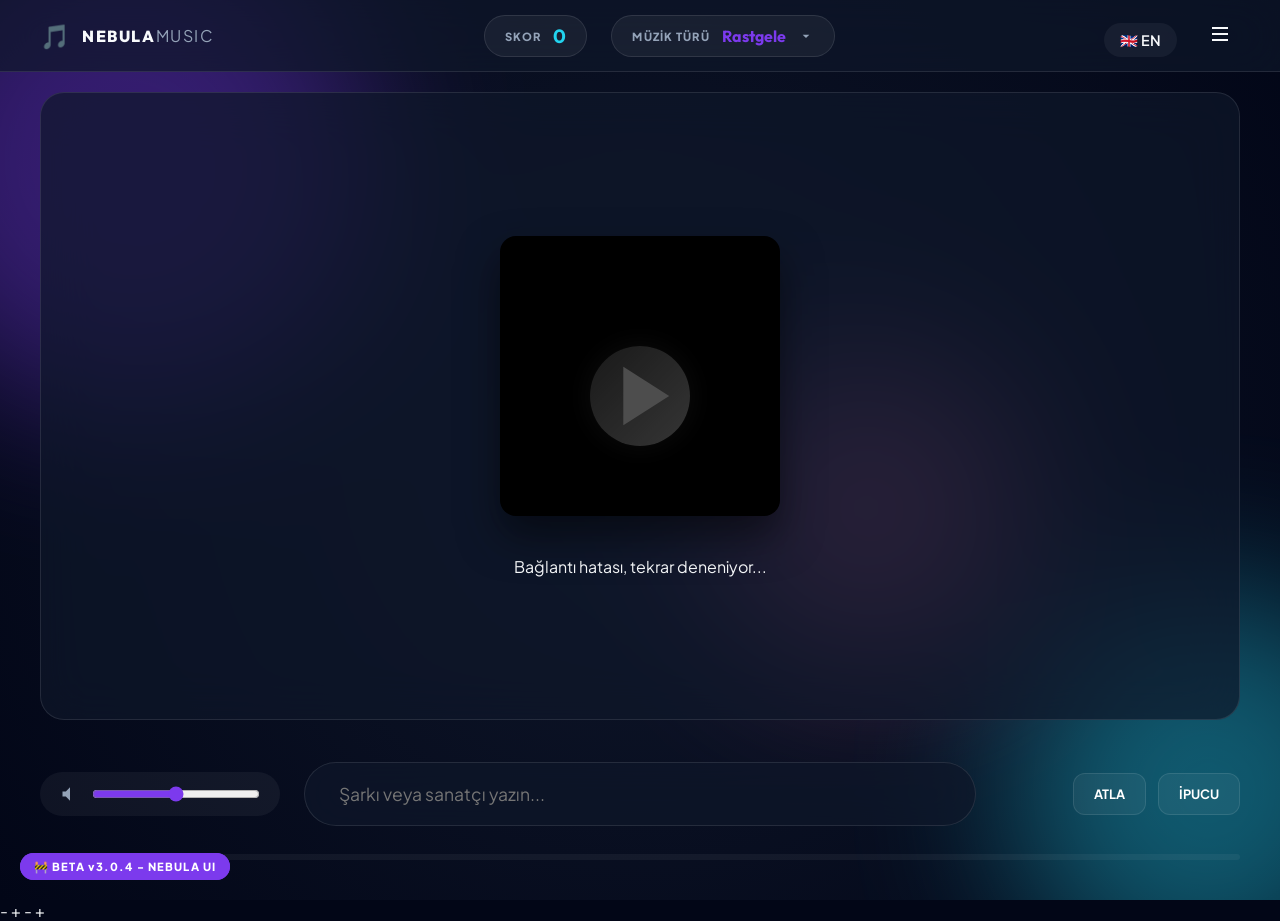
==== commit 26f80b00: "Update index.html" ====
--- a/index.html
+++ b/index.html
@@ -3,300 +3,300 @@
 <head>
     <meta charset="UTF-8">
     <meta name="viewport" content="width=device-width, initial-scale=1.0">
-    <title>Şarkı Tahmin Oyunu</title>
-    <meta name="description" content="Sadece müziğini duyarak popüler şarkıları ne kadar hızlı tahmin edebilirsin?">
+    <title>Nebula Music - Tahmin Oyunu</title>
+    <meta name="description" content="Müziği hisset, şarkıyı bul! En modern müzik tahmin oyunu.">
+    
+    <!-- Premium Fonts -->
     <link rel="preconnect" href="https://fonts.googleapis.com">
     <link rel="preconnect" href="https://fonts.gstatic.com" crossorigin>
-    <link href="https://fonts.googleapis.com/css2?family=Outfit:wght@300;400;600;800&display=swap" rel="stylesheet">
+    <link href="https://fonts.googleapis.com/css2?family=Outfit:wght@300;400;500;600;700;800&family=Plus+Jakarta+Sans:wght@400;500;600;700;800&display=swap" rel="stylesheet">
+    
     <link rel="stylesheet" href="index.css">
+    
+    <!-- Dependencies -->
     <script src="https://js.pusher.com/8.0/pusher.min.js"></script>
 </head>
-<body>
-    <!-- Global Header Actions -->
-    <div class="header-right-global">
-        <a href="index-en.html" class="lang-btn" title="İngilizce Versiyon">🇬🇧 EN</a>
+<body class="nebula-theme">
+    <!-- Animated Nebula Backdrop -->
+    <div class="nebula-bg">
+        <div class="blob blob-1"></div>
+        <div class="blob blob-2"></div>
+        <div class="blob blob-3"></div>
     </div>
 
-    <!-- Warning Badge -->
-    <div class="beta-warning">
-        🚧 Henüz tam sürümde değil, çeşitli hatalar veya buglar meydana gelebilir. İyi oyunlar!
-    </div>
-
-    <!-- Category Sidebar moved inside app-container -->
-    <div class="app-container">
-        <!-- Category Sidebar -->
-        <div id="categorySidebar" class="category-sidebar">
-            <div class="sidebar-header">
-                <h3 id="sidebarTitle">Müzik Kategorileri</h3>
-                <button id="closeSidebarBtn" class="close-btn">✖</button>
-            </div>
-
-            <!-- Music Categories (shown in song mode) -->
-            <div class="category-list" id="musicCategoryList">
-                <button class="cat-btn active" data-val="rastgele">🎲 Rastgele</button>
-                <button class="cat-btn" data-val="global_pop">🌍 Global Pop</button>
-                <button class="cat-btn" data-val="yabanci_2000ler">💿 2000'ler Global Hits</button>
-                <button class="cat-btn" data-val="yabanci_90lar">🪩 90'lar Global Hit</button>
-                <button class="cat-btn" data-val="yabanci_80ler">🕺 80'ler Nostalji</button>
-                <button class="cat-btn" data-val="turkce_pop">🇹🇷 Türkçe Pop</button>
-                <button class="cat-btn" data-val="turkce_90lar_pop">📼 90'lar Türkçe Pop</button>
-                <button class="cat-btn" data-val="turk_sanat_muzigi">🎻 Türk Sanat Müziği</button>
-                <button class="cat-btn" data-val="turkce_arabesk">🥀 Arabesk</button>
-                <button class="cat-btn" data-val="global_rock">🎸 Global Rock</button>
-                <button class="cat-btn" data-val="punk_rock">🛹 Punk Rock</button>
-                <button class="cat-btn" data-val="turkce_rock">🇹🇷 Türkçe Rock</button>
-                <button class="cat-btn" data-val="anadolu_rock">🧿 Anadolu Rock</button>
-                <button class="cat-btn" data-val="turkce_indie">⛺ Türkçe Alternatif</button>
-                <button class="cat-btn" data-val="global_metal">🤘 Global Metal</button>
-                <button class="cat-btn" data-val="nu_metal">⛓️ Nu Metal</button>
-                <button class="cat-btn" data-val="turkce_metal">🇹🇷 Türkçe Metal</button>
-                <button class="cat-btn" data-val="global_rap">🎤 Global Rap</button>
-                <button class="cat-btn" data-val="turkce_rap">🇹🇷 Türkçe Rap</button>
-                <button class="cat-btn" data-val="film">🎬 Film Müzikleri</button>
-                <button class="cat-btn" data-val="oyun">🎮 Oyun Müzikleri</button>
-            </div>
-
-            <!-- Movie Categories (shown in movie mode) -->
-            <div class="category-list" id="movieCategoryList" style="display:none;">
-                <button class="cat-btn active" data-genre="all">🎲 Tümü (Rastgele)</button>
-                <button class="cat-btn" data-genre="top">🏆 En İyiler (IMDb 8.5+)</button>
-                <button class="cat-btn" data-genre="28">💥 Aksiyon</button>
-                <button class="cat-btn" data-genre="12">🗺️ Macera</button>
-                <button class="cat-btn" data-genre="35">😂 Komedi</button>
-                <button class="cat-btn" data-genre="18">🎭 Drama</button>
-                <button class="cat-btn" data-genre="27">😱 Korku</button>
-                <button class="cat-btn" data-genre="878">🚀 Bilim Kurgu</button>
-                <button class="cat-btn" data-genre="53">🕵️ Gerilim</button>
-                <button class="cat-btn" data-genre="80">🔫 Suç & Gizem</button>
-                <button class="cat-btn" data-genre="14">🧙 Fantastik</button>
-                <button class="cat-btn" data-genre="16">🎨 Animasyon</button>
-                <button class="cat-btn" data-genre="10749">💕 Romantik</button>
+    <!-- UI Layer -->
+    <div class="app-layout">
+        
+        <!-- Persistent Top Navigation -->
+        <nav class="top-nav glass">
+            <div class="nav-left">
+                <div class="logo" id="nebulaLogo" style="cursor: pointer;">
+                    <span class="icon">🎵</span>
+                    <span class="text">NEBULA<span class="muted">MUSIC</span></span>
+                </div>
+            </div>
+            
+            <div class="nav-center" id="mainScorePanel">
+                <div class="stat-pill score">
+                    <span class="label">SKOR</span>
+                    <span class="value" id="scoreValue">0</span>
+                </div>
+                <div class="stat-pill category top-dropdown-trigger" id="musicCategoryPanel">
+                    <div class="pill-content" id="musicCategoryPillContent">
+                        <span class="label">MÜZİK TÜRÜ</span>
+                        <span class="value" id="musicCategoryName">-</span>
+                        <svg class="dropdown-icon" viewBox="0 0 24 24" width="16" height="16" fill="currentColor"><path d="M7 10l5 5 5-5z"/></svg>
+                    </div>
+                    
+                    <div class="top-nav-dropdown glass" id="musicCategoryDropdown">
+                        <div class="category-grid" id="musicCategoryList">
+                            <button class="cat-btn active" data-val="rastgele">🎲 Rastgele</button>
+                            <button class="cat-btn" data-val="global_pop">🌍 Global Pop</button>
+                            <button class="cat-btn" data-val="yabanci_2000ler">💿 2000'ler</button>
+                            <button class="cat-btn" data-val="yabanci_90lar">🪩 90'lar</button>
+                            <button class="cat-btn" data-val="yabanci_80ler">🕺 80'ler</button>
+                            <button class="cat-btn" data-val="turkce_pop">🇹🇷 Türkçe Pop</button>
+                            <button class="cat-btn" data-val="turkce_90lar_pop">📼 90'lar TR</button>
+                            <button class="cat-btn" data-val="turk_sanat_muzigi">🎻 TSM</button>
+                            <button class="cat-btn" data-val="turkce_arabesk">🥀 Arabesk</button>
+                            <button class="cat-btn" data-val="global_rock">🎸 Global Rock</button>
+                            <button class="cat-btn" data-val="punk_rock">🛹 Punk Rock</button>
+                            <button class="cat-btn" data-val="turkce_rock">🇹🇷 Rock</button>
+                            <button class="cat-btn" data-val="anadolu_rock">🧿 Anadolu Rock</button>
+                            <button class="cat-btn" data-val="turkce_indie">⛺ Alternatif</button>
+                            <button class="cat-btn" data-val="global_metal">🤘 Global Metal</button>
+                            <button class="cat-btn" data-val="nu_metal">⛓️ Nu Metal</button>
+                            <button class="cat-btn" data-val="turkce_metal">🇹🇷 Metal</button>
+                            <button class="cat-btn" data-val="global_rap">🎤 Global Rap</button>
+                            <button class="cat-btn" data-val="turkce_rap">🇹🇷 Rap</button>
+                            <button class="cat-btn" data-val="film">🎬 Soundtrack</button>
+                            <button class="cat-btn" data-val="oyun">🎮 Game OST</button>
+                        </div>
+                    </div>
+                </div>
+
+                <div class="stat-pill category top-dropdown-trigger" id="movieCategoryPanel" style="display:none;">
+                    <div class="pill-content" id="movieCategoryPillContent">
+                        <span class="label">FİLM TÜRÜ</span>
+                        <span class="value" id="movieCategoryName">-</span>
+                        <svg class="dropdown-icon" viewBox="0 0 24 24" width="16" height="16" fill="currentColor"><path d="M7 10l5 5 5-5z"/></svg>
+                    </div>
+                    
+                    <div class="top-nav-dropdown glass" id="movieCategoryDropdown">
+                        <div class="category-grid" id="movieCategoryList">
+                            <button class="cat-btn active" data-genre="all">🎲 Tümü</button>
+                            <button class="cat-btn" data-genre="top">🏆 Popüler</button>
+                            <button class="cat-btn" data-genre="28">💥 Aksiyon</button>
+                            <button class="cat-btn" data-genre="12">🗺️ Macera</button>
+                            <button class="cat-btn" data-genre="35">😂 Komedi</button>
+                            <button class="cat-btn" data-genre="18">🎭 Drama</button>
+                            <button class="cat-btn" data-genre="27">😱 Korku</button>
+                            <button class="cat-btn" data-genre="878">🚀 Bilim Kurgu</button>
+                            <button class="cat-btn" data-genre="14">🧙 Fantastik</button>
+                        </div>
+                    </div>
+                </div>
+            </div>
+
+            <div class="nav-right">
+                <a href="index-en.html" class="lang-pill" title="English Version">🇬🇧 EN</a>
+                <button id="categoryToggleBtn" class="menu-trigger" aria-label="Menü">
+                    <svg viewBox="0 0 24 24" width="24" height="24" fill="none" stroke="currentColor" stroke-width="2"><path d="M4 6h16M4 12h16M4 18h16"/></svg>
+                </button>
+            </div>
+        </nav>
+
+        <!-- Sidebar Navigation Drawer (Unified) -->
+        <aside id="categorySidebar" class="nav-drawer glass">
+            <div class="drawer-header">
+                <h3 id="sidebarTitle">KONTROL PANELİ</h3>
+                <button id="closeSidebarBtn" class="close-drawer">✕</button>
+            </div>
+
+            <div class="drawer-content scrollable">
+                <!-- Modes Section -->
+                <section class="drawer-section">
+                    <h4 class="section-title">OYUN MODU</h4>
+                    <div id="modeSidebar" class="mode-grid">
+                        <button class="mode-btn cat-btn active" data-mode="song">
+                            <span class="emoji">🎧</span> Şarkı Tahmini
+                        </button>
+                        <button class="mode-btn cat-btn" data-mode="movie">
+                            <span class="emoji">🎬</span> Film Kareleri
+                        </button>
+                        <button class="mode-btn cat-btn" data-mode="streamer">
+                            <span class="emoji">🔴</span> Yayıncı Modu
+                        </button>
+                    </div>
+                </section>
+
+
+            </div>
+        </aside>
+
+        <!-- Hidden elements for script compatibility -->
+        <div id="modeToggleTab" style="display:none;"></div>
+        <div id="closeModeSidebarBtn" style="display:none;"></div>
+
+        <!-- Main Display Island -->
+        <main class="game-viewport">
+            <!-- Central Stage -->
+            <div class="stage glass">
+                
+                <!-- Visual Content Area -->
+                <div class="visual-stage">
+                    <div class="hint-box-container">
+                        <div class="hint-box" id="hintBox">
+                            <img id="btnCover" class="btn-cover" src="" alt="Album Art">
+                        </div>
+                    </div>
+
+                    <div class="visualizer-wrapper" id="visualizerContainer">
+                        <div class="pulse-ring" id="pulseRing"></div>
+                        <button class="play-btn-nebula" id="playBtn" disabled>
+                            <svg id="playIcon" viewBox="0 0 24 24" fill="currentColor"><path d="M8 5v14l11-7z"/></svg>
+                            <svg id="pauseIcon" viewBox="0 0 24 24" fill="currentColor" style="display: none;"><path d="M6 19h4V5H6v14zm8-14v14h4V5h-4z"/></svg>
+                        </button>
+                    </div>
+
+                    <!-- Movie Backdrop -->
+                    <div class="movie-stage" id="frameContainer" style="display: none;">
+                        <img id="movieFrame" class="movie-backdrop" src="" alt="Movie Scene">
+                    </div>
+                </div>
+
+                <!-- Info Display -->
+                <div class="info-block">
+                    <p class="status-msg" id="statusMsg">Sinyal bekleniyor...</p>
+                    <div class="metadata" id="trackStats" style="display: none;"></div>
+                </div>
+
+                <!-- Game Specific Overlays -->
+                <div class="game-overlays">
+                    <!-- Streamer Setup -->
+                    <div class="action-card streamer-card" id="streamerSetup" style="display: none;">
+                        <h3>🔴 YAYINCI KONFİGÜRASYONU</h3>
+                        <div class="wizard-grid">
+                            <div class="setup-field">
+                                <label>Kanal Adı</label>
+                                <div class="nebula-input-group">
+                                    <input type="text" id="kickUsernameInput" placeholder="Kick kullanıcı adınız">
+                                    <button id="verifyStreamerBtn" class="accent-btn">Doğrula</button>
+                                </div>
+                            </div>
+                            <!-- Small profile card inside setup -->
+                            <div id="kickProfileCard" class="mini-profile glass" style="display: none;">
+                                <img id="kickProfileImg" src="" alt="Profile">
+                                <div class="profile-meta">
+                                    <strong id="kickProfileName">---</strong>
+                                    <span id="kickProfileFollowers">--- Puan</span>
+                                </div>
+                            </div>
+                            <div class="setup-field">
+                                <label>Kategori</label>
+                                <select id="streamerCategorySelect" class="nebula-select">
+                                    <option value="rastgele">🎲 Rastgele</option>
+                                    <option value="turkce_pop">🇹🇷 Türkçe Pop</option>
+                                    <option value="global_pop">🌍 Global Pop</option>
+                                    <option value="film">🎬 Film Müzikleri</option>
+                                </select>
+                            </div>
+                            <div class="setup-field">
+                                <label>Tur Süresi</label>
+                                <input type="number" id="roundDurationInput" value="45" min="15" max="120">
+                            </div>
+                        </div>
+                        <button id="startStreamerBtn" class="start-glow-btn" style="display: none;">YAYINA BAŞLA</button>
+                        <p id="kickStatusMsg" class="small-status"></p>
+                    </div>
+
+                    <!-- Movie Hints -->
+                    <div class="movie-hints" id="hintsGrid" style="display: none;">
+                        <div class="hint-card locked" id="hintYear"><span class="lbl">Yıl/Tür</span><span class="val">?</span></div>
+                        <div class="hint-card locked" id="hintCast"><span class="lbl">Oyuncular</span><span class="val">?</span></div>
+                        <div class="hint-card locked" id="hintOverview"><span class="lbl">Özet</span><span class="val">?</span></div>
+                    </div>
+                </div>
+            </div>
+
+            <!-- Interaction Bar -->
+            <div class="interaction-bar">
+                <div class="action-left">
+                    <div class="volume-nebula" id="volumeContainer">
+                        <svg viewBox="0 0 24 24" class="vol-icon"><path d="M3 9v6h4l5 5V4L7 9H3z"/></svg>
+                        <input type="range" id="volumeSlider" min="0" max="1" step="0.01" value="0.5">
+                    </div>
+                </div>
+
+                <div class="action-center">
+                    <div class="search-nebula" id="searchSection">
+                        <div class="search-inner">
+                            <input type="text" id="searchInput" placeholder="Tahminini buraya yaz..." autocomplete="off" disabled>
+                            <div class="autocomplete-dropdown-nebula" id="autocompleteDropdown"></div>
+                        </div>
+                    </div>
+                </div>
+
+                <div class="action-right">
+                    <div class="lives-nebula" id="livesContainer">
+                        <span class="heart-nebula">💜</span>
+                        <span class="heart-nebula">💜</span>
+                        <span class="heart-nebula">💜</span>
+                        <span class="heart-nebula">💜</span>
+                    </div>
+                    <button class="nebula-action-btn skip" id="skipBtn" disabled>ATLA</button>
+                    <button class="nebula-action-btn hint" id="hintBtn" disabled>İPUCU</button>
+                </div>
+            </div>
+
+            <!-- Progress Indicator -->
+            <div class="nebula-progress" id="progressBarContainer">
+                <div class="fill" id="progressBar"></div>
+            </div>
+            
+            <!-- Streamer Winners -->
+            <div class="winner-list-nebula" id="roundWinners" style="display: none;">
+                <h4>🏆 TUR LİDERLERİ</h4>
+                <ul id="roundWinnersList"></ul>
+            </div>
+        </main>
+
+        <!-- Global Scoreboard Sidebar -->
+        <aside id="globalScoreboard" class="sidebar-right glass" style="display: none;">
+            <h3>DÜNYA SIRALAMASI</h3>
+            <div class="scoreboard-content">
+                <ul id="globalScoreList">
+                    <li class="empty-list">Yükleniyor...</li>
+                </ul>
+            </div>
+        </aside>
+
+        <!-- Feedback Overlay -->
+        <div class="nebula-overlay" id="feedbackModal">
+            <div class="nebula-modal glass" id="feedbackPanel">
+                <h2 id="feedbackTitle">TEBRİKLER!</h2>
+                <div class="reward-info" id="feedbackSongInfo">
+                    <img id="feedbackCover" src="" alt="Album">
+                    <div class="reward-text">
+                        <strong id="feedbackTrack">-</strong>
+                        <span id="feedbackArtist">-</span>
+                    </div>
+                </div>
+                <div class="countdown-bar"></div>
             </div>
         </div>
-        <div id="sidebarOverlay" class="sidebar-overlay"></div>
-
-        <!-- Left Tab Button (Category) -->
-        <button id="categoryToggleBtn" class="side-tab-btn left-tab" title="Kategoriler">
-            <svg viewBox="0 0 24 24" width="22" height="22" fill="currentColor"><path d="M3 13h2v-2H3v2zm0 4h2v-2H3v2zm0-8h2V7H3v2zm4 4h14v-2H7v2zm0 4h14v-2H7v2zM7 7v2h14V7H7z"/></svg>
-        </button>
-
-        <!-- Right Tab Button -->
-        <button id="modeToggleTab" class="side-tab-btn right-tab" title="Oyun Modları">
-            <svg viewBox="0 0 24 24" width="24" height="24" fill="currentColor"><path d="M21 6H3c-1.1 0-2 .9-2 2v8c0 1.1.9 2 2 2h18c1.1 0 2-.9 2-2V8c0-1.1-.9-2-2-2zm-10 7H8v3H6v-3H3v-2h3V8h2v3h3v2zm4.5 2c-.83 0-1.5-.67-1.5-1.5s.67-1.5 1.5-1.5 1.5.67 1.5 1.5-.67 1.5-1.5 1.5zm4-3c-.83 0-1.5-.67-1.5-1.5S18.67 9 19.5 9s1.5.67 1.5 1.5-.67 1.5-1.5 1.5z"/></svg>
-        </button>
-
-        <!-- Right Mode Sidebar -->
-        <div id="modeSidebar" class="category-sidebar mode-sidebar">
-            <div class="sidebar-header">
-                <h3>Oyun Modları</h3>
-                <button id="closeModeSidebarBtn" class="close-btn">✖</button>
-            </div>
-            <div class="category-list">
-                <button class="cat-btn active" data-mode="song">🎧 Şarkı Tahmini</button>
-                <button class="cat-btn" data-mode="movie">🎬 Film Kareleri</button>
-                <button class="cat-btn" data-mode="streamer">🔴 Yayıncı Modu (Kick)</button>
-            </div>
-        </div>
-
-        <!-- Central Layout Wrapper -->
-        <div class="main-layout">
-            <!-- Header: Score and Mode -->
-            <header class="game-header glass-panel">
-                <div class="header-status-bar" id="mainScorePanel">
-                    <div class="score-panel">
-                        <span class="label">SKOR</span>
-                        <span class="value" id="scoreValue">0</span>
-                    </div>
-                    <div class="active-category-panel" id="activeCategoryPanel">
-                        <span class="label">KATEGORİ</span>
-                        <span class="value" id="currentCategoryName">-</span>
-                    </div>
-                </div>
-            </header>
-
-            <!-- Main Gameplay Area -->
-            <main class="game-main glass-panel">
-            <div class="hint-box">
-                <img id="btnCover" class="btn-cover" src="" alt="Album Hint">
-            </div>
-            <div class="visualizer-container" id="visualizerContainer">
-                <div class="pulse-ring" id="pulseRing"></div>
-                <button class="play-btn" id="playBtn" disabled>
-                    <svg id="playIcon" viewBox="0 0 24 24" fill="currentColor">
-                        <path d="M8 5v14l11-7z"/>
-                    </svg>
-                    <svg id="pauseIcon" viewBox="0 0 24 24" fill="currentColor" style="display: none;">
-                        <path d="M6 19h4V5H6v14zm8-14v14h4V5h-4z"/>
-                    </svg>
-                </button>
-            </div>
-
-            <!-- Movie Frame Container (Hidden by default) -->
-            <div class="frame-container" id="frameContainer" style="display: none;">
-                <img id="movieFrame" class="movie-backdrop" src="" alt="Movie Scene">
-            </div>
-
-            <!-- Movie Hints (Hidden by default) -->
-            <div class="hints-grid" id="hintsGrid">
-                <div class="hint-card locked" id="hintYear">
-                    <span class="label">Yıl / Tür</span>
-                    <span class="value">?</span>
-                </div>
-                <div class="hint-card locked" id="hintCast">
-                    <span class="label">Oyuncular</span>
-                    <span class="value">?</span>
-                </div>
-                <div class="hint-card locked" id="hintOverview">
-                    <span class="label">Özet</span>
-                    <span class="value">?</span>
-                </div>
-            </div>
-            
-            <div class="controls-row">
-                <div class="volume-container" id="volumeContainer">
-                    <svg viewBox="0 0 24 24" class="vol-icon" fill="currentColor">
-                        <path d="M3 9v6h4l5 5V4L7 9H3zm13.5 3c0-1.77-1.02-3.29-2.5-4.03v8.05c1.48-.73 2.5-2.25 2.5-4.02z"/>
-                    </svg>
-                    <input type="range" id="volumeSlider" min="0" max="1" step="0.01" value="0.5">
-                </div>
-
-                <div class="lives-container" id="livesContainer">
-                    <svg viewBox="0 0 24 24" class="heart" fill="currentColor"><path d="M12 21.35l-1.45-1.32C5.4 15.36 2 12.28 2 8.5 2 5.42 4.42 3 7.5 3c1.74 0 3.41.81 4.5 2.09C13.09 3.81 14.76 3 16.5 3 19.58 3 22 5.42 22 8.5c0 3.78-3.4 6.86-8.55 11.54L12 21.35z"/></svg>
-                    <svg viewBox="0 0 24 24" class="heart" fill="currentColor"><path d="M12 21.35l-1.45-1.32C5.4 15.36 2 12.28 2 8.5 2 5.42 4.42 3 7.5 3c1.74 0 3.41.81 4.5 2.09C13.09 3.81 14.76 3 16.5 3 19.58 3 22 5.42 22 8.5c0 3.78-3.4 6.86-8.55 11.54L12 21.35z"/></svg>
-                    <svg viewBox="0 0 24 24" class="heart" fill="currentColor"><path d="M12 21.35l-1.45-1.32C5.4 15.36 2 12.28 2 8.5 2 5.42 4.42 3 7.5 3c1.74 0 3.41.81 4.5 2.09C13.09 3.81 14.76 3 16.5 3 19.58 3 22 5.42 22 8.5c0 3.78-3.4 6.86-8.55 11.54L12 21.35z"/></svg>
-                    <svg viewBox="0 0 24 24" class="heart" fill="currentColor"><path d="M12 21.35l-1.45-1.32C5.4 15.36 2 12.28 2 8.5 2 5.42 4.42 3 7.5 3c1.74 0 3.41.81 4.5 2.09C13.09 3.81 14.76 3 16.5 3 19.58 3 22 5.42 22 8.5c0 3.78-3.4 6.86-8.55 11.54L12 21.35z"/></svg>
-                </div>
-                
-                <button class="hint-btn" id="hintBtn" disabled title="İpucu Al">
-                    💡 İpucu
-                </button>
-                <button class="skip-btn" id="skipBtn" disabled>
-                    Geç <svg viewBox="0 0 24 24" fill="currentColor" width="20" height="20">
-                        <path d="M6 18l8.5-6L6 6v12zM16 6v12h2V6h-2z"/>
-                    </svg>
-                </button>
-            </div>
-
-            <!-- Streamer Setup Screen -->
-            <div class="streamer-setup" id="streamerSetup" style="display: none;">
-                <div class="setup-header">
-                    <h2>🔴 Yayıncı Modu (Kick)</h2>
-                    <p>İzleyicileriniz chat üzerinden şarkıları tahmin ederek yarışır.</p>
-                </div>
-
-                <div class="setup-form">
-                    <!-- 1. Kanal Bilgileri Box -->
-                    <div class="setup-card">
-                        <h3>1. Kanal Bilgileri</h3>
-                        <div class="setup-group">
-                            <label>Kick Kanal Adı</label>
-                            <div class="input-with-button">
-                                <input type="text" id="kickUsernameInput" placeholder="Kanal adını yazın..." />
-                                <button id="verifyStreamerBtn" class="verify-btn">Doğrula</button>
-                            </div>
-                        </div>
-
-                        <!-- Profile Card -->
-                        <div id="kickProfileCard" class="kick-profile-card" style="display: none;">
-                            <img id="kickProfileImg" src="" alt="Profile">
-                            <div class="kick-profile-info">
-                                <strong id="kickProfileName">---</strong>
-                                <span id="kickProfileFollowers">--- Puan</span>
-                            </div>
-                        </div>
-                    </div>
-
-                    <div class="setup-card settings-card">
-                        <h3>2. Oyun Ayarları</h3>
-                        <div class="setup-group">
-                            <label>Müzik Kategorisi</label>
-                            <select id="streamerCategorySelect" class="streamer-select">
-                                <option value="rastgele">🎲 Rastgele</option>
-                                <option value="global_pop">🌍 Global Pop</option>
-                                <option value="yabanci_2000ler">💿 2000'ler Global Hits</option>
-                                <option value="yabanci_90lar">🪩 90'lar Global Hit</option>
-                                <option value="yabanci_80ler">🕺 80'ler Nostalji</option>
-                                <option value="turkce_pop">🕺 Türkçe Pop</option>
-                                <option value="turkce_90lar_pop">📼 90'lar Türkçe Pop</option>
-                                <option value="turk_sanat_muzigi">🎻 Türk Sanat Müziği</option>
-                                <option value="turkce_arabesk">🥀 Arabesk</option>
-                                <option value="global_rock">🎸 Global Rock</option>
-                                <option value="punk_rock">🛹 Punk Rock</option>
-                                <option value="turkce_rock">🤘 Türkçe Rock</option>
-                                <option value="anadolu_rock">🧿 Anadolu Rock</option>
-                                <option value="turkce_indie">⛺ Türkçe Alternatif</option>
-                                <option value="global_metal">💀 Global Metal</option>
-                                <option value="nu_metal">⛓️ Nu Metal</option>
-                                <option value="turkce_metal">🔥 Türkçe Metal</option>
-                                <option value="global_rap">🎤 Global Rap</option>
-                                <option value="turkce_rap">🔥 Türkçe Rap</option>
-                                <option value="film">🎬 Film Müzikleri</option>
-                                <option value="oyun">🎮 Oyun Müzikleri</option>
-                            </select>
-                        </div>
-                        <div class="setup-group">
-                            <label>Şarkı Süresi (Saniye)</label>
-                            <input type="number" id="roundDurationInput" value="45" min="15" max="120" />
-                        </div>
-                    </div>
-
-                    <button id="startStreamerBtn" class="primary-btn start-game-btn" style="display: none;">Oyunu Başlat</button>
-                </div>
-                
-                <p class="status-msg" id="kickStatusMsg"></p>
-            </div>
-
-            <div class="progress-bar-container" id="progressBarContainer">
-                <div class="progress-bar" id="progressBar"></div>
-            </div>
-            
-            <!-- Streamer Round Winners (Hidden by default) -->
-            <div class="round-winners" id="roundWinners" style="display: none;">
-                <h4>Bu Turu Bilenler</h4>
-                <ul id="roundWinnersList"></ul>
-            </div>
-
-            <p class="status-msg" id="statusMsg">Şarkı yükleniyor...</p>
-            <p class="track-stats" id="trackStats" style="display: none;"></p>
-        </main>
-
-            <!-- Search / Autocomplete Area -->
-            <section class="search-section glass-panel" id="searchSection">
-                <div class="search-wrapper">
-                    <input type="text" id="searchInput" placeholder="Şarkı veya sanatçı yazın..." autocomplete="off" disabled>
-                    <div class="autocomplete-dropdown" id="autocompleteDropdown">
-                        <!-- Search results will appear here -->
-                    </div>
-                </div>
-            </section>
-        </div> <!-- End of .main-layout -->
-
-        <!-- Global Scoreboard Sidebar (Hidden by default) -->
-        <aside class="global-scoreboard glass-panel" id="globalScoreboard" style="display: none;">
-            <h3>🏆 Global Sıralama</h3>
-            <ul id="globalScoreList">
-                <li class="empty-list">Henüz puan alan kimse yok.</li>
-            </ul>
-        </aside>
-        
-        <div class="modal-overlay" id="feedbackModal">
-            <div class="modal glass-panel" id="feedbackPanel">
-                <h2 id="feedbackTitle">Doğru!</h2>
-                <div class="song-info" id="feedbackSongInfo">
-                    <img id="feedbackCover" src="" alt="Album Cover">
-                    <div class="song-details">
-                        <strong id="feedbackTrack">Şarkı Adı</strong>
-                        <span id="feedbackArtist">Sanatçı</span>
-                    </div>
-                </div>
-                <p class="auto-next-msg">🎶 Sonraki soru 3 saniye içinde başlıyor...</p>
-            </div>
-        </div>
-    </div> <!-- End of .app-container -->
-
-    <!-- Audio Element -->
+
+    </div> <!-- End of .app-layout -->
+
+    <!-- Sidebar Overlay -->
+    <div id="sidebarOverlay" class="nebula-overlay-bg"></div>
+-    <div class="beta-warning-nebula">🚧 BETA v3.0.3 - NEBULA UI</div>
++    <div class="beta-warning-nebula">🚧 BETA v3.0.4 - NEBULA UI</div>
+
+    <!-- Audio Engine -->
     <audio id="audioPlayer" preload="auto"></audio>
 
-    <script src="app.js"></script>
+-    <script src="app.js?v=3.0.3"></script>
++    <script src="app.js?v=3.0.4"></script>
 </body>
 </html>
--- a/index.css
+++ b/index.css
@@ -1,1346 +1,777 @@
 :root {
-    --bg-color: #080b12;
-    --panel-bg: rgba(20, 25, 40, 0.6);
-    --panel-border: rgba(255, 255, 255, 0.1);
-    --text-primary: #ffffff;
-    --text-secondary: #8c9baf;
-    --accent-color: #00f0ff;
-    --accent-glow: rgba(0, 240, 255, 0.4);
-    --correct-color: #00e676;
-    --wrong-color: #ff2a5f;
-    --skip-color: #ffc107;
-    --font-family: 'Outfit', sans-serif;
+    --bg-deep: #020617;
+    --primary: #7c3aed;
+    --primary-glow: rgba(124, 58, 237, 0.5);
+    --secondary: #22d3ee;
+    --accent-pink: #f472b6;
+    --glass-bg: rgba(15, 23, 42, 0.7);
+    --glass-border: rgba(255, 255, 255, 0.1);
+    --glass-highlight: rgba(255, 255, 255, 0.05);
+    --text-main: #f8fafc;
+    --text-muted: #94a3b8;
+    --nav-height: 72px;
+    --drawer-width: 320px;
+    --radius-lg: 24px;
+    --radius-md: 16px;
 }
 
 * {
-    box-sizing: border-box;
     margin: 0;
     padding: 0;
+    box-sizing: border-box;
+    font-family: 'Plus Jakarta Sans', sans-serif;
 }
 
 body {
-    background-color: var(--bg-color);
-    color: var(--text-primary);
-    font-family: var(--font-family);
+    background-color: var(--bg-deep);
+    color: var(--text-main);
+    overflow: hidden;
     height: 100vh;
+}
+
+/* --- Animated Nebula Background --- */
+.nebula-bg {
+    position: fixed;
+    top: 0; left: 0;
+    width: 100%; height: 100%;
+    z-index: -1;
     overflow: hidden;
-    display: flex;
-    justify-content: center;
-    align-items: center;
-    background: linear-gradient(135deg, #090c15 0%, #131826 100%);
-    position: relative;
-}
-
-body::before {
-    content: '';
+    background: radial-gradient(circle at 50% 50%, #0f172a 0%, #020617 100%);
+}
+
+.blob {
     position: absolute;
-    width: 600px;
-    height: 600px;
-    background: radial-gradient(circle, rgba(0,240,255,0.06) 0%, transparent 70%);
-    top: -200px;
-    left: -200px;
-    z-index: 0;
-    pointer-events: none;
-}
-body::after {
-    content: '';
+    border-radius: 50%;
+    filter: blur(80px);
+    opacity: 0.4;
+    animation: float 20s infinite alternate ease-in-out;
+}
+
+.blob-1 {
+    width: 500px; height: 500px;
+    background: var(--primary);
+    top: -10%; left: -10%;
+}
+
+.blob-2 {
+    width: 400px; height: 400px;
+    background: var(--secondary);
+    bottom: -10%; right: -10%;
+    animation-delay: -5s;
+}
+
+.blob-3 {
+    width: 300px; height: 300px;
+    background: var(--accent-pink);
+    top: 40%; right: 20%;
+    animation-delay: -10s;
+}
+
+@keyframes float {
+    from { transform: translate(0, 0) scale(1); }
+    to { transform: translate(100px, 100px) scale(1.2); }
+}
+
+/* --- App Layout --- */
+.app-layout {
+    display: flex;
+    flex-direction: column;
+    height: 100vh;
+}
+
+.glass {
+    background: var(--glass-bg);
+    backdrop-filter: blur(24px);
+    -webkit-backdrop-filter: blur(24px);
+    border: 1px solid var(--glass-border);
+}
+
+/* --- Top Navigation --- */
+.top-nav {
+    height: var(--nav-height);
+    display: flex;
+    justify-content: space-between;
+    align-items: center;
+    padding: 0 40px;
+    z-index: 1000;
+    border-top: none;
+    border-left: none;
+    border-right: none;
+}
+
+.logo {
+    display: flex;
+    align-items: center;
+    gap: 12px;
+}
+
+.logo .icon { font-size: 24px; }
+.logo .text {
+    font-weight: 800;
+    letter-spacing: 0.1em;
+    font-family: 'Outfit', sans-serif;
+}
+.logo .muted { color: var(--text-muted); font-weight: 400; }
+
+.nav-center {
+    display: flex;
+    gap: 24px;
+}
+
+.stat-pill {
+    padding: 8px 20px;
+    border-radius: 40px;
+    background: rgba(255, 255, 255, 0.05);
+    border: 1px solid var(--glass-border);
+    display: flex;
+    align-items: center;
+    gap: 12px;
+}
+
+.stat-pill .label {
+    font-size: 0.7rem;
+    font-weight: 800;
+    color: var(--text-muted);
+    letter-spacing: 0.1em;
+}
+
+.stat-pill .value {
+    font-weight: 700;
+    font-family: 'Outfit', sans-serif;
+    color: var(--primary);
+}
+
+.stat-pill.score .value { color: var(--secondary); font-size: 1.2rem; }
+
+/* --- Top Nav Category Dropdown --- */
+.top-dropdown-trigger {
+    position: relative;
+    cursor: pointer;
+    transition: all 0.3s ease;
+}
+.top-dropdown-trigger:hover {
+    background: rgba(255, 255, 255, 0.1);
+}
+.pill-content {
+    display: flex;
+    align-items: center;
+    gap: 12px;
+}
+.dropdown-icon {
+    color: var(--text-muted);
+    transition: transform 0.3s ease;
+}
+.top-dropdown-trigger.open .dropdown-icon {
+    transform: rotate(180deg);
+}
+
+.top-nav-dropdown {
     position: absolute;
-    width: 500px;
-    height: 500px;
-    background: radial-gradient(circle, rgba(255,42,95,0.05) 0%, transparent 70%);
-    bottom: -150px;
-    right: -150px;
-    z-index: 0;
-    pointer-events: none;
-}
-
-.beta-warning {
-    position: fixed;
-    top: 20px;
-    left: 20px;
-    background: rgba(255, 193, 7, 0.1);
-    border: 1px solid rgba(255, 193, 7, 0.4);
-    color: #ffc107;
-    padding: 10px 16px;
-    border-radius: 12px;
-    font-size: 0.85rem;
-    font-weight: 500;
-    backdrop-filter: blur(12px);
-    -webkit-backdrop-filter: blur(12px);
-    z-index: 1000;
-    box-shadow: 0 4px 20px rgba(0,0,0,0.3);
-    max-width: 250px;
-    line-height: 1.4;
-    animation: slideIn 0.8s cubic-bezier(0.16, 1, 0.3, 1);
-}
-
-@keyframes slideIn {
-    from { transform: translateX(-50px); opacity: 0; }
-    to { transform: translateX(0); opacity: 1; }
-}
-
-@media (max-width: 768px) {
-    .beta-warning {
-        top: 10px;
-        left: 50%;
-        transform: translateX(-50%);
-        width: 90%;
-        max-width: none;
-        text-align: center;
-        animation: fadeInDown 0.6s ease;
-    }
-}
-
-@keyframes fadeInDown {
-    from { transform: translate(-50%, -20px); opacity: 0; }
-    to { transform: translate(-50%, 0); opacity: 1; }
-}
-
-.app-container {
-    position: relative;
-    z-index: 1;
-    display: flex;
-    flex-direction: row;
-    align-items: flex-start;
-    justify-content: center;
-    gap: 30px;
-    max-width: 1400px;
-    padding: 20px;
-    max-height: 100vh;
-}
-
-.header-right-global {
-    position: fixed;
-    top: 15px;
-    right: 20px;
-    z-index: 9999;
-}
-
-.lang-btn {
-    display: flex;
-    align-items: center;
-    gap: 8px;
-    padding: 8px 15px;
-    background: rgba(30, 35, 50, 0.8);
-    border: 1px solid rgba(255, 255, 255, 0.1);
-    border-radius: 20px;
-    color: #fff;
+    top: calc(100% + 15px);
+    right: 0;
+    width: 250px;
+    max-height: 400px;
+    overflow-y: auto;
+    border-radius: var(--radius-md);
+    padding: 15px;
+    opacity: 0;
+    visibility: hidden;
+    transform: translateY(-10px);
+    transition: all 0.3s cubic-bezier(0.16, 1, 0.3, 1);
+    z-index: 2000;
+}
+.top-dropdown-trigger.open .top-nav-dropdown {
+    opacity: 1;
+    visibility: visible;
+    transform: translateY(0);
+}
+
+.top-nav-dropdown .category-grid {
+    display: flex;
+    flex-direction: column;
+    gap: 6px;
+}
+
+.top-nav-dropdown::-webkit-scrollbar { width: 4px; }
+.top-nav-dropdown::-webkit-scrollbar-thumb { background: var(--glass-border); border-radius: 10px; }
+
+.lang-pill {
     text-decoration: none;
-    font-size: 0.85rem;
-    font-weight: 600;
-    transition: all 0.3s ease;
-    backdrop-filter: blur(15px);
-    box-shadow: 0 4px 15px rgba(0,0,0,0.2);
-}
-.lang-btn:hover {
-    background: rgba(40, 45, 65, 1);
-    border-color: var(--accent-color);
-    transform: translateY(-2px);
-}
-
-/* Base width for standard play */
-.main-layout {
-    display: flex;
-    flex-direction: column;
-    gap: 15px;
-    width: 100%;
-    max-width: 500px;
-    flex-shrink: 0;
-}
-
-/* Streamer Mode Layout Expansion */
-body.streamer-mode-active .app-container {
-    max-width: 1300px;
-}
-
-body.streamer-mode-active .game-main {
-    flex: 1;
-    width: auto;
-    position: relative;
-}
-
-body.streamer-mode-active .category-toggle {
-    display: none;
-}
-
-.streamer-select {
-    background: #1a1d26;
-    color: #ffffff;
-    border: 1px solid #333;
-    padding: 8px 12px;
-    border-radius: 8px;
-}
-
-.glass-panel {
-    background: var(--panel-bg);
-    backdrop-filter: blur(20px);
-    -webkit-backdrop-filter: blur(20px);
-    border: 1px solid rgba(255, 255, 255, 0.08);
-    border-radius: 24px;
-    padding: 25px;
-    box-shadow: inset 0 0 15px rgba(255,255,255,0.02), 0 15px 35px rgba(0, 0, 0, 0.4);
-    transition: transform 0.3s ease, box-shadow 0.3s ease;
-}
-.glass-panel:hover {
-    transform: translateY(-2px);
-    box-shadow: inset 0 0 20px rgba(255,255,255,0.04), 0 20px 40px rgba(0, 0, 0, 0.5);
-}
-
-/* Header */
-.game-header {
-    display: flex;
-    justify-content: space-between;
-    align-items: center;
-    position: relative;
-    padding: 10px 0;
-    width: 100%;
-}
-
-.header-status-bar {
-    display: flex;
-    justify-content: space-between;
-    align-items: center;
-    width: 100%;
-    padding: 5px 0;
-}
-
-.score-panel, .active-category-panel {
-    display: flex;
-    flex-direction: column;
-}
-
-.active-category-panel {
-    align-items: flex-end;
-    text-align: right;
-}
-
-.score-panel .label, .active-category-panel .label {
-    font-size: 0.65rem;
-    font-weight: 800;
-    color: var(--text-secondary);
-    text-transform: uppercase;
-    letter-spacing: 1.5px;
-    margin-bottom: 4px;
-}
-
-.score-panel .value {
-    font-size: 2.2rem;
-    font-weight: 900;
-    background: linear-gradient(135deg, #00f2fe 0%, #4facfe 100%);
-    -webkit-background-clip: text;
-    -webkit-text-fill-color: transparent;
-    filter: drop-shadow(0 0 8px rgba(79, 172, 254, 0.4));
-    line-height: 1;
-}
-
-.active-category-panel .value {
-    font-size: 1rem;
-    font-weight: 700;
-    color: #fff;
-    background: rgba(255, 255, 255, 0.05);
-    padding: 6px 14px;
-    border-radius: 12px;
-    border: 1px solid rgba(255, 255, 255, 0.1);
-    backdrop-filter: blur(5px);
-    box-shadow: 0 4px 15px rgba(0,0,0,0.1);
-    white-space: nowrap;
-    transition: all 0.3s ease;
-}
-
-.active-category-panel .value:hover {
-    background: rgba(255, 255, 255, 0.1);
-    border-color: rgba(255, 255, 255, 0.2);
-}
-
-.header-actions {
-    display: flex;
-    align-items: center;
-    gap: 12px;
-}
-
-
-.mode-badge {
-    display: flex;
-    align-items: center;
-    gap: 8px;
-    background: rgba(255, 42, 95, 0.1);
-    border: 1px solid rgba(255, 42, 95, 0.3);
-    padding: 6px 12px;
-    border-radius: 20px;
+    background: var(--glass-highlight);
+    padding: 8px 16px;
+    border-radius: 40px;
     font-size: 0.9rem;
     font-weight: 600;
-    color: var(--wrong-color);
-}
-
-.pulse-dot {
-    width: 8px;
-    height: 8px;
-    background: var(--wrong-color);
+    color: var(--text-main);
+    transition: all 0.3s;
+}
+
+.lang-pill:hover { background: var(--primary); }
+
+.menu-trigger {
+    background: none;
+    border: none;
+    color: var(--text-main);
+    cursor: pointer;
+    margin-left: 20px;
+    padding: 8px;
     border-radius: 50%;
-    animation: blink 1.5s infinite;
-}
-
-.category-container {
-    display: flex;
-    align-items: center;
-}
-
-/* Sidebar Styles */
-.category-sidebar {
+    transition: background 0.3s;
+}
+
+.menu-trigger:hover { background: var(--glass-highlight); }
+
+/* --- Navigation Drawer --- */
+.nav-drawer {
+    position: fixed;
+    top: 0; right: -100%;
+    width: var(--drawer-width);
+    height: 100vh;
+    z-index: 2000;
+    display: flex;
+    flex-direction: column;
+    transition: right 0.4s cubic-bezier(0.16, 1, 0.3, 1);
+    border-top: none; border-bottom: none;
+}
+
+.nav-drawer.open { right: 0; }
+
+.drawer-header {
+    padding: 30px;
+    display: flex;
+    justify-content: space-between;
+    align-items: center;
+    border-bottom: 1px solid var(--glass-border);
+}
+
+.drawer-header h3 {
+    font-size: 0.85rem;
+    letter-spacing: 0.2em;
+    font-weight: 800;
+    color: var(--text-muted);
+}
+
+.close-drawer {
+    background: none;
+    border: none;
+    color: var(--text-main);
+    font-size: 20px;
+    cursor: pointer;
+}
+
+.drawer-content {
+    flex: 1;
+    padding: 30px;
+}
+
+.drawer-section {
+    margin-bottom: 40px;
+}
+
+.section-title {
+    font-size: 0.75rem;
+    font-weight: 800;
+    color: var(--primary);
+    margin-bottom: 20px;
+    letter-spacing: 0.1em;
+}
+
+.mode-grid, .category-grid {
+    display: flex;
+    flex-direction: column;
+    gap: 8px;
+}
+
+.cat-btn, .mode-btn {
+    width: 100%;
+    text-align: left;
+    padding: 14px 20px;
+    border-radius: var(--radius-md);
+    background: rgba(255, 255, 255, 0.03);
+    border: 1px solid transparent;
+    color: var(--text-muted);
+    font-weight: 600;
+    cursor: pointer;
+    transition: all 0.2s;
+    display: flex;
+    align-items: center;
+    gap: 12px;
+}
+
+.cat-btn:hover, .mode-btn:hover {
+    background: var(--glass-highlight);
+    color: var(--text-main);
+    transform: translateX(5px);
+}
+
+.cat-btn.active, .mode-btn.active {
+    background: linear-gradient(135deg, var(--primary), #6366f1);
+    color: white;
+    border-color: var(--primary-glow);
+    box-shadow: 0 8px 16px var(--primary-glow);
+}
+
+/* --- Main Gameplay --- */
+.game-viewport {
+    flex: 1;
+    display: flex;
+    flex-direction: column;
+    padding: 20px 40px 40px;
+    max-width: 1400px;
+    margin: 0 auto;
+    width: 100%;
+}
+
+.stage {
+    flex: 1;
+    border-radius: var(--radius-lg);
+    display: flex;
+    flex-direction: column;
+    align-items: center;
+    justify-content: center;
+    position: relative;
+    padding: 40px;
+    overflow: hidden;
+}
+
+.visual-stage {
+    position: relative;
+    width: 100%;
+    max-width: 600px;
+    display: flex;
+    flex-direction: column;
+    align-items: center;
+}
+
+.hint-box-container {
+    position: relative;
+    margin-bottom: 40px;
+}
+
+.hint-box {
+    width: 280px;
+    height: 280px;
+    border-radius: var(--radius-md);
+    overflow: hidden;
+    position: relative;
+    z-index: 10;
+    box-shadow: 0 20px 40px rgba(0,0,0,0.5);
+    background: #000;
+}
+
+.btn-cover {
+    width: 100%;
+    height: 100%;
+    object-fit: cover;
+    filter: blur(25px);
+    transition: filter 1s ease, opacity 0.5s;
+    opacity: 0;
+}
+
+.btn-cover.show { opacity: 1; }
+
+.visualizer-wrapper {
     position: absolute;
-    top: 20px;
-    bottom: 20px;
-    right: 100%;
-    margin-right: 15px;
-    width: 280px;
-    background: var(--panel-bg);
-    backdrop-filter: blur(25px);
-    -webkit-backdrop-filter: blur(25px);
-    border: 1px solid rgba(255, 255, 255, 0.08);
-    border-radius: 24px;
-    z-index: 2000;
-    
-    display: flex;
-    flex-direction: column;
-    padding: 0;
-    
-    /* Reveal Animation: Slide out from the app-container's left edge */
-    clip-path: inset(0 0 0 100%);
-    transform: translateX(30px);
+    top: 50%; left: 50%;
+    transform: translate(-50%, -50%);
+    z-index: 20;
+}
+
+.play-btn-nebula {
+    width: 100px;
+    height: 100px;
+    border-radius: 50%;
+    border: none;
+    background: linear-gradient(135deg, var(--primary), var(--secondary));
+    color: white;
+    display: flex;
+    align-items: center;
+    justify-content: center;
+    cursor: pointer;
+    box-shadow: 0 0 30px var(--primary-glow);
+    transition: transform 0.3s;
+    position: relative;
+    z-index: 50;
+    pointer-events: auto;
+}
+
+.play-btn-nebula svg {
+    pointer-events: none;
+}
+
+.play-btn-nebula:hover:not(:disabled) { transform: scale(1.1); }
+.play-btn-nebula:disabled { opacity: 0.3; filter: grayscale(1); cursor: not-allowed; }
+
+.pulse-ring {
+    position: absolute;
+    top: -15px; left: -15px; right: -15px; bottom: -15px;
+    border: 2px solid var(--primary);
+    border-radius: 50%;
     opacity: 0;
     pointer-events: none;
-    transition: clip-path 0.4s cubic-bezier(0.16, 1, 0.3, 1), transform 0.4s cubic-bezier(0.16, 1, 0.3, 1), opacity 0.3s;
-}
-
-.category-sidebar.open {
-    clip-path: inset(0 0 0 0);
-    transform: translateX(0);
-    opacity: 1;
-    pointer-events: auto;
-    box-shadow: -15px 15px 40px rgba(0,0,0,0.5);
-}
-
-/* Mode Sidebar (Right Side) */
-.mode-sidebar {
-    right: auto;
-    left: 100%;
-    margin-right: 0;
-    margin-left: 15px;
-    clip-path: inset(0 100% 0 0);
-    transform: translateX(-30px);
-}
-.mode-sidebar.open {
-    clip-path: inset(0 0 0 0);
-    transform: translateX(0);
-    box-shadow: 15px 15px 40px rgba(0,0,0,0.5);
-}
-
-/* Side Tab Button */
-.side-tab-btn {
+}
+
+.pulse-active { animation: ringPulse 2s infinite; }
+
+@keyframes ringPulse {
+    0% { transform: scale(0.9); opacity: 0.6; }
+    100% { transform: scale(1.4); opacity: 0; }
+}
+
+/* Movie Stage */
+.movie-stage {
+    width: 100%;
+    border-radius: var(--radius-md);
+    overflow: hidden;
+    margin-bottom: 20px;
+    box-shadow: 0 10px 30px rgba(0,0,0,0.5);
+}
+
+.movie-backdrop { width: 100%; display: block; filter: none; transition: filter 0.8s; }
+.movie-backdrop.net { filter: none; }
+
+/* --- Modal & Feedback --- */
+.modal-overlay {
+    position: fixed; top: 0; left: 0; width: 100vw; height: 100vh;
+    background: rgba(0, 0, 0, 0.75);
+    backdrop-filter: blur(10px);
+    z-index: 9999;
+    display: none;
+    align-items: center; justify-content: center;
+}
+.modal-overlay.show { display: flex; animation: modalFadeIn 0.3s ease; }
+.modal.glass-panel {
+    background: rgba(30, 30, 45, 0.85);
+    border: 1px solid rgba(255, 255, 255, 0.15);
+    border-radius: var(--radius-lg);
+    padding: 35px;
+    text-align: center;
+    box-shadow: 0 15px 50px rgba(0, 0, 0, 0.8);
+    max-width: 350px;
+    width: 90%;
+    position: relative;
+    overflow: hidden;
+}
+.modal.glass-panel::before {
+    content: ''; position: absolute; top: 0; left: 0; width: 100%; height: 5px;
+    background: var(--primary);
+}
+.modal.glass-panel.correct-panel::before { background: var(--success); }
+.modal.glass-panel.partial-panel::before { background: #FFC107; }
+.modal.glass-panel.wrong-panel::before { background: var(--danger); }
+
+.feedback-content {
+    margin-top: 25px;
+    display: flex; flex-direction: column; align-items: center; gap: 15px;
+}
+.feedback-content img {
+    border-radius: var(--radius-md); max-width: 180px; box-shadow: 0 5px 15px rgba(0,0,0,0.4);
+}
+.text-data h3 { font-size: 1.4rem; margin: 0 0 5px; color: var(--text-main); font-weight: 700; }
+.text-data p { font-size: 1.05rem; color: var(--text-muted); margin: 0; }
+.heart-nebula.lost {
+    opacity: 0.2;
+    filter: grayscale(100%);
+}
+
+@keyframes modalFadeIn {
+    0% { opacity: 0; transform: scale(0.95); }
+    100% { opacity: 1; transform: scale(1); }
+}
+
+/* --- Interaction Bar --- */
+.interaction-bar {
+    height: 100px;
+    margin-top: 24px;
+    display: grid;
+    grid-template-columns: 240px 1fr 240px;
+    align-items: center;
+    gap: 24px;
+}
+
+.volume-nebula {
+    display: flex;
+    align-items: center;
+    gap: 12px;
+    background: var(--glass-highlight);
+    padding: 12px 20px;
+    border-radius: 40px;
+}
+
+.vol-icon { width: 20px; height: 20px; fill: var(--text-muted); }
+
+input[type="range"] {
+    flex: 1;
+    accent-color: var(--primary);
+}
+
+.search-nebula {
+    position: relative;
+    width: 100%;
+}
+
+.search-inner {
+    position: relative;
+    background: var(--glass-bg);
+    border: 1px solid var(--glass-border);
+    backdrop-filter: blur(24px);
+    border-radius: 50px;
+    padding: 4px;
+    transition: all 0.3s;
+}
+
+#searchInput {
+    width: 100%;
+    background: none;
+    border: none;
+    padding: 16px 30px;
+    color: white;
+    font-size: 1.1rem;
+    outline: none;
+}
+
+.search-inner:focus-within {
+    border-color: var(--primary);
+    box-shadow: 0 0 30px var(--primary-glow);
+}
+
+.autocomplete-dropdown-nebula {
+    display: none;
     position: absolute;
-    top: 50px;
-    background: rgba(15, 20, 35, 0.5);
-    backdrop-filter: blur(15px);
-    -webkit-backdrop-filter: blur(15px);
-    border: 1px solid rgba(255, 255, 255, 0.08);
-    color: var(--text-primary);
-    width: 45px;
-    height: 60px;
-    display: flex;
-    justify-content: center;
-    align-items: center;
+    bottom: calc(100% + 12px);
+    left: 0; right: 0;
+    max-height: 300px;
+    overflow-y: auto;
+    background: #0f172a;
+    border: 1px solid var(--glass-border);
+    border-radius: var(--radius-md);
+    z-index: 100;
+}
+
+.autocomplete-dropdown-nebula.show {
+    display: block;
+}
+
+.dropdown-item {
+    padding: 12px 20px;
     cursor: pointer;
-    z-index: 90;
-    transition: all 0.2s ease;
-}
-
-.side-tab-btn.right-tab {
-    left: 100%;
-    border-radius: 0 16px 16px 0;
-    border-left: none;
-}
-.side-tab-btn.right-tab:hover {
-    width: 55px;
-    background: rgba(255, 255, 255, 0.1);
-    color: var(--accent-color);
-}
-
-/* Left Tab (Category) */
-.side-tab-btn.left-tab {
-    right: 100%;
-    border-radius: 16px 0 0 16px;
-    border-right: none;
-    color: var(--accent-secondary, #a78bfa);
-}
-.side-tab-btn.left-tab:hover {
-    width: 55px;
-    background: rgba(167, 139, 250, 0.12);
-    color: #c4b5fd;
-}
-
-.cat-btn.disabled {
-    opacity: 0.4;
-    cursor: not-allowed;
-    background: rgba(255,255,255,0.02);
-}
-.cat-btn.disabled:hover {
-    transform: none;
-    background: rgba(255,255,255,0.02);
-}
-
-@media (max-width: 950px) {
-    .category-sidebar {
-        position: fixed;
-        right: auto;
-        left: 50%;
-        top: 50%;
-        bottom: auto;
-        transform: translate(-50%, -40%);
-        width: 90%;
-        max-width: 350px;
-        height: 80vh;
-        margin-right: 0;
-        z-index: 2001;
-        
-        clip-path: none;
-        opacity: 0;
-        pointer-events: none;
-        transition: transform 0.4s cubic-bezier(0.16, 1, 0.3, 1), opacity 0.3s;
-    }
-    .category-sidebar.open {
-        transform: translate(-50%, -50%);
-        opacity: 1;
-    }
-}
-
-.sidebar-header {
-    display: flex;
-    justify-content: space-between;
-    align-items: center;
-    padding: 25px 20px 15px;
-    border-bottom: 1px solid rgba(255, 255, 255, 0.08);
-}
-
-.sidebar-header h3 {
-    font-size: 1.2rem;
-    font-weight: 600;
-    letter-spacing: 0.5px;
-    color: var(--text-primary);
-}
-
-.close-btn {
-    background: transparent;
-    border: none;
-    color: var(--text-secondary);
-    font-size: 1.2rem;
-    cursor: pointer;
-    transition: color 0.2s, transform 0.2s;
-}
-.close-btn:hover {
-    color: white;
-    transform: rotate(90deg);
-}
-
-.category-list {
-    flex: 1;
-    overflow-y: auto;
-    padding: 15px;
-    display: flex;
-    flex-direction: column;
-    gap: 8px;
-}
-
-.cat-btn {
-    display: flex;
-    align-items: center;
-    justify-content: flex-start;
-    padding: 12px 18px;
-    background: rgba(255,255,255,0.03);
-    border: 1px solid transparent;
-    border-radius: 12px;
-    color: var(--text-secondary);
-    font-family: var(--font-family);
-    font-size: 1rem;
-    font-weight: 500;
-    cursor: pointer;
-    transition: all 0.2s ease;
-    text-align: left;
-}
-
-.cat-btn:hover {
-    background: rgba(255,255,255,0.07);
-    color: white;
-    transform: translateX(5px);
-}
-
-.cat-btn.active {
-    background: linear-gradient(135deg, rgba(0, 240, 255, 0.15), rgba(0, 102, 255, 0.15));
-    border-color: rgba(0, 240, 255, 0.3);
-    color: white;
-    box-shadow: 0 0 15px rgba(0, 240, 255, 0.1);
-}
-
-.sidebar-overlay {
-    position: fixed;
-    top: 0;
-    left: 0;
-    width: 100%;
-    height: 100vh;
-    background: rgba(0,0,0,0.5);
-    backdrop-filter: blur(3px);
-    z-index: 1999;
-    opacity: 0;
-    pointer-events: none;
-    transition: opacity 0.4s ease;
-}
-
-.sidebar-overlay.show {
-    opacity: 1;
-    pointer-events: auto;
-}
-
-/* Category Toggle Button */
-.category-toggle {
-    background: rgba(255, 255, 255, 0.05);
-    color: var(--text-primary);
-    border: 1px solid rgba(255,255,255,0.15);
-    padding: 8px 16px;
-    border-radius: 20px;
-    font-family: var(--font-family);
-    font-size: 0.95rem;
-    font-weight: 500;
-    cursor: pointer;
-    display: flex;
-    align-items: center;
-    gap: 8px;
-    transition: all 0.3s ease;
-}
-.category-toggle:hover {
-    background: rgba(255, 255, 255, 0.1);
-    border-color: var(--accent-color);
-    box-shadow: 0 0 15px var(--accent-glow);
-}
-
-@keyframes blink {
-    0%, 100% { opacity: 1; }
-    50% { opacity: 0.3; }
-}
-
-/* Main Area */
-.game-main {
-    display: flex;
-    flex-direction: column;
-    align-items: center;
-    gap: 25px;
-    padding: 35px 20px;
-}
-
-.visualizer-container {
-    position: relative;
-    width: 120px;
-    height: 120px;
-    display: flex;
-    justify-content: center;
-    align-items: center;
-}
-
-.pulse-ring {
-    position: absolute;
-    width: 100%;
-    height: 100%;
-    border-radius: 50%;
-    background: var(--accent-color);
-    opacity: 0;
-    z-index: 1;
-}
-
-.pulse-ring.active {
-    animation: ripple 1.5s infinite ease-out;
-}
-
-@keyframes ripple {
-    0% { transform: scale(0.8); opacity: 0.5; }
-    100% { transform: scale(1.5); opacity: 0; }
-}
-
-.hint-box {
-    width: 220px;
-    height: 220px;
-    border-radius: 16px;
-    overflow: hidden;
-    position: relative;
-    border: 1px solid var(--panel-border);
-    box-shadow: 0 4px 20px rgba(0,0,0,0.4);
-    margin-bottom: 10px;
-}
-
-.btn-cover {
-    width: 100%;
-    height: 100%;
+    transition: background 0.2s;
+    border-bottom: 1px solid rgba(255,255,255,0.05);
+    display: flex;
+    align-items: center;
+    gap: 15px;
+}
+
+.dropdown-item img {
+    width: 48px;
+    height: 48px;
+    border-radius: 8px;
     object-fit: cover;
-    filter: blur(12px);
-    opacity: 0;
-    transition: opacity 0.5s ease;
-    transform: scale(1.1);
-}
-
-.btn-cover.show {
-    opacity: 1;
-}
-
-.play-btn {
-    position: relative;
-    z-index: 2;
-    width: 80px;
-    height: 80px;
-    border-radius: 50%;
-    border: none;
-    background: linear-gradient(135deg, var(--accent-color), #0066ff);
-    color: white;
-    cursor: pointer;
-    display: flex;
-    justify-content: center;
-    align-items: center;
-    box-shadow: 0 0 20px var(--accent-glow);
-    transition: transform 0.2s, box-shadow 0.2s;
-}
-
-.play-btn:hover:not(:disabled) {
-    transform: scale(1.05);
-    box-shadow: 0 0 30px var(--accent-glow);
-}
-
-.play-btn:disabled {
-    background: var(--text-secondary);
-    box-shadow: none;
-    cursor: not-allowed;
-}
-
-.play-btn svg {
-    width: 36px;
-    height: 36px;
-}
-
-/* Controls Row */
-/* Movie Frame Integration */
-.frame-container {
-    position: relative;
-    width: 100%;
-    max-width: 460px;
-    height: 260px;
-    border-radius: 16px;
-    overflow: hidden;
-    box-shadow: 0 10px 30px rgba(0,0,0,0.5);
-    background: #000;
-}
-
-.movie-backdrop {
-    width: 100%;
-    height: 100%;
-    object-fit: cover;
-    transition: transform 0.5s ease;
-}
-
-.movie-backdrop.blur {
-    filter: none; /* Net olması istendiği için bulanıklık kaldırıldı */
-}
-
-/* Movie Lives & Hints UI */
-.lives-container {
-    display: none;
-    align-items: center;
-    gap: 8px;
-    background: rgba(255, 255, 255, 0.05);
-    padding: 8px 15px;
-    border-radius: 20px;
-    backdrop-filter: blur(5px);
-    border: 1px solid rgba(255, 255, 255, 0.1);
-}
-
-.heart {
-    width: 20px;
-    height: 20px;
-    color: #ff4757;
-    filter: drop-shadow(0 0 5px rgba(255, 71, 87, 0.5));
-    transition: all 0.3s ease;
-}
-
-.heart.lost {
-    color: rgba(255, 255, 255, 0.2);
-    filter: none;
-    transform: scale(0.8);
-}
-
-.hints-grid {
-    display: none;
-    grid-template-columns: repeat(3, 1fr);
-    gap: 10px;
-    width: 100%;
-    margin-top: 15px;
-}
-
-.hint-card {
-    background: rgba(255, 255, 255, 0.05);
-    border: 1px solid rgba(255, 255, 255, 0.1);
-    border-radius: 12px;
-    padding: 10px;
-    text-align: center;
-    font-size: 0.8rem;
-    color: var(--text-secondary);
-    transition: all 0.4s cubic-bezier(0.175, 0.885, 0.32, 1.275);
-    position: relative;
-    overflow: hidden;
-    min-height: 60px;
+    box-shadow: 0 4px 10px rgba(0,0,0,0.3);
+}
+
+.dropdown-item .text-info {
     display: flex;
     flex-direction: column;
     justify-content: center;
-    align-items: center;
-}
-
-.hint-card.locked {
-    filter: grayscale(1);
-    opacity: 0.6;
-}
-
-.hint-card.locked::after {
-    content: '🔒';
-    font-size: 1.2rem;
-    position: absolute;
-}
-
-.hint-card.unlocked {
-    background: rgba(var(--accent-rgb), 0.1);
-    border-color: var(--accent-color);
-    color: var(--text-primary);
-    transform: translateY(-2px);
-    box-shadow: 0 5px 15px rgba(var(--accent-rgb), 0.2);
-}
-
-.hint-card .label {
-    font-size: 0.65rem;
-    text-transform: uppercase;
-    letter-spacing: 1px;
+}
+
+.dropdown-item .track-name {
+    font-weight: 700;
+    color: var(--text-main);
+    font-size: 1rem;
     margin-bottom: 4px;
-    opacity: 0.7;
-}
-
-.hint-card.unlocked::after {
+}
+
+.dropdown-item .artist-name {
+    font-size: 0.85rem;
+    color: var(--text-muted);
+}
+
+.dropdown-item:hover { background: var(--primary); }
+
+.action-right {
+    display: flex;
+    gap: 12px;
+    justify-content: flex-end;
+}
+
+.nebula-action-btn {
+    padding: 12px 20px;
+    border-radius: 12px;
+    border: 1px solid var(--glass-border);
+    background: var(--glass-highlight);
+    color: white;
+    font-weight: 700;
+    font-size: 0.8rem;
+    cursor: pointer;
+    transition: all 0.2s;
+}
+
+.nebula-action-btn:hover:not(:disabled) { background: var(--primary); }
+
+/* --- Progress --- */
+.nebula-progress {
+    height: 6px;
+    background: rgba(255,255,255,0.05);
+    border-radius: 10px;
+    overflow: hidden;
+    margin-top: 10px;
+}
+
+.nebula-progress .fill {
+    height: 100%;
+    background: linear-gradient(90deg, var(--primary), var(--secondary));
+    width: 0%;
+    transition: width 0.1s linear;
+}
+
+/* --- Overlays & Modals --- */
+.nebula-overlay-bg {
+    position: fixed;
+    top: 0; left: 0;
+    width: 100%; height: 100%;
+    background: rgba(0,0,0,0.6);
+    z-index: 1500;
     display: none;
-}
-
-.controls-row {
-    display: flex;
-    width: 100%;
-    justify-content: space-between;
-    align-items: center;
-    gap: 15px;
-    margin-top: 10px;
-}
-
-/* Streamer Mode Setup */
-.streamer-setup {
+    backdrop-filter: blur(4px);
+}
+
+.nebula-overlay {
+    position: fixed;
+    top: 0; left: 0;
+    width: 100%; height: 100%;
+    display: none;
+    justify-content: center;
+    align-items: center;
+    z-index: 3000;
+}
+
+.nebula-overlay.show { display: flex; }
+
+.nebula-modal {
+    width: 100%;
+    max-width: 450px;
+    padding: 40px;
+    border-radius: var(--radius-lg);
     text-align: center;
-    padding: 20px;
-}
-.streamer-setup h2 {
-    font-size: 1.5rem;
-    color: var(--accent);
-    margin-bottom: 10px;
-}
-.streamer-setup p {
-    font-size: 0.9rem;
+    animation: modalPop 0.4s cubic-bezier(0.16, 1, 0.3, 1);
+}
+
+@keyframes modalPop {
+    from { transform: scale(0.9) translateY(20px); opacity: 0; }
+    to { transform: scale(1) translateY(0); opacity: 1; }
+}
+
+.reward-info {
+    margin: 30px 0;
+}
+
+#feedbackCover {
+    width: 180px; height: 180px;
+    border-radius: 12px;
+    margin-bottom: 20px;
+    box-shadow: 0 10px 30px rgba(0,0,0,0.5);
+}
+
+.reward-text strong { display: block; font-size: 1.4rem; font-family: 'Outfit'; }
+.reward-text span { color: var(--text-muted); }
+
+/* --- Streamer Mode Setup --- */
+.streamer-card {
+    width: 100%;
+    max-width: 800px;
+    padding: 40px;
+    border-radius: var(--radius-lg);
+    background: var(--glass-bg);
+}
+
+.wizard-grid {
+    display: grid;
+    grid-template-columns: 1fr 1fr;
+    gap: 30px;
+    margin: 30px 0;
+}
+
+.setup-field label {
+    display: block;
+    font-size: 0.75rem;
+    font-weight: 800;
     color: var(--text-muted);
-    margin-bottom: 20px;
-}
-.setup-group {
-    margin-bottom: 15px;
-    text-align: left;
-}
-.setup-group label {
-    display: block;
-    margin-bottom: 5px;
-    font-size: 0.9rem;
-    color: var(--text-color);
-}
-.setup-group input {
-    width: 100%;
-    padding: 12px;
-    border-radius: 8px;
-    background: rgba(255, 255, 255, 0.1);
-    border: 1px solid rgba(255, 255, 255, 0.2);
-    color: var(--text-color);
-    font-family: inherit;
-    font-size: 1rem;
+    margin-bottom: 12px;
+    padding-left: 5px;
+}
+
+.nebula-input-group {
+    display: flex;
+    gap: 10px;
+}
+
+.nebula-input-group input, .nebula-select, .setup-field input {
+    background: rgba(255,255,255,0.05);
+    border: 1px solid var(--glass-border);
+    color: white;
+    padding: 14px 20px;
+    border-radius: 12px;
+    width: 100%;
     outline: none;
-    transition: all 0.3s ease;
-}
-.setup-group input:focus, .setup-group select:focus {
-    border-color: var(--accent);
-    background: rgba(255, 255, 255, 0.15);
-}
-
-.streamer-select {
-    width: 100%;
-    padding: 12px;
-    border-radius: 8px;
-    background: #1a1e2e; /* Koyu arka plan */
-    border: 1px solid rgba(255, 255, 255, 0.1);
-    color: #ffffff;
-    font-family: inherit;
-    font-size: 1rem;
-    outline: none;
-    transition: all 0.3s ease;
-    cursor: pointer;
-}
-.streamer-select option {
-    background: #1a1e2e;
-    color: #ffffff;
-    padding: 10px;
-}
-.streamer-setup .setup-group input:focus, .setup-group select:focus {
-    border-color: #53f518;
-    background: rgba(255, 255, 255, 0.15);
-    box-shadow: 0 0 10px rgba(83, 245, 24, 0.2);
-}
-
-.input-with-button {
-    display: flex;
-    gap: 10px;
-}
-
-.verify-btn {
-    padding: 0 20px;
-    border-radius: 8px;
-    background: #53f518;
-    color: #000;
+}
+
+.accent-btn, .start-glow-btn {
+    background: var(--primary);
     border: none;
+    color: white;
+    padding: 12px 24px;
+    border-radius: 12px;
     font-weight: 700;
     cursor: pointer;
-    transition: all 0.3s ease;
-    white-space: nowrap;
-}
-.verify-btn:hover {
-    background: #46ce14;
-    transform: translateY(-2px);
-}
-.verify-btn:disabled {
-    background: #2c5c1a;
-    color: #888;
-    cursor: not-allowed;
-}
-
-.streamer-setup {
-    width: 100%;
-    max-width: 500px;
-    margin: 0 auto;
-    padding: 30px;
-    background: rgba(10, 10, 15, 0.95);
-    border: 1px solid rgba(83, 245, 24, 0.3);
-    border-radius: 20px;
-    box-shadow: 0 20px 40px rgba(0, 0, 0, 0.4);
-    animation: fadeIn 0.5s ease-out;
-}
-
-.setup-header {
-    text-align: center;
-    margin-bottom: 30px;
-}
-.setup-header h2 {
-    color: #53f518;
-    font-size: 1.8rem;
-    margin-bottom: 10px;
-}
-.setup-header p {
-    color: var(--text-muted);
-    font-size: 0.95rem;
-}
-
-.setup-card {
-    background: rgba(255, 255, 255, 0.03);
-    border: 1px solid rgba(255, 255, 255, 0.06);
-    padding: 22px;
-    border-radius: 18px;
-    margin-bottom: 20px;
-    text-align: left;
-    transition: all 0.3s ease;
-}
-.setup-card:hover {
-    border-color: rgba(83, 245, 24, 0.2);
-    background: rgba(255, 255, 255, 0.04);
-}
-.setup-card h3 {
-    font-size: 1rem;
-    color: #53f518;
-    margin-bottom: 15px;
-    text-transform: uppercase;
-    letter-spacing: 1px;
-}
-
-.setup-form {
-    display: flex;
-    flex-direction: column;
+    box-shadow: 0 8px 16px var(--primary-glow);
+}
+
+.start-glow-btn { width: 100%; padding: 20px; font-size: 1.1rem; }
+
+.mini-profile {
+    grid-column: span 2;
+    display: flex;
+    align-items: center;
     gap: 20px;
-}
-
-.kick-profile-card {
-    display: flex;
-    align-items: center;
-    gap: 15px;
-    background: rgba(83, 245, 24, 0.05);
-    border: 1px solid rgba(83, 245, 24, 0.2);
     padding: 15px;
-    border-radius: 12px;
-    margin: 10px 0;
-}
-.kick-profile-card img {
-    width: 60px;
-    height: 60px;
-    border-radius: 50%;
-    border: 3px solid #53f518;
-    object-fit: cover;
-}
-.kick-profile-info {
-    display: flex;
-    flex-direction: column;
-}
-.kick-profile-info strong {
-    color: #fff;
-    font-size: 1.2rem;
-}
-.kick-profile-info span {
-    color: #53f518;
-    font-weight: 600;
-}
-
-.start-game-btn {
-    background: #53f518 !important;
-    color: #000 !important;
-    height: 55px;
-    font-size: 1.2rem;
-    font-weight: 800;
-    text-transform: uppercase;
-    letter-spacing: 1px;
-}
-
-/* Battle Mode Adjustments */
-body.streamer-battle-active .category-toggle-btn {
-    display: none !important;
-}
-body.streamer-battle-active #mainScorePanel {
-    visibility: hidden !important;
-}
-
-/* Round Winners List */
-.round-winners {
-    margin-top: 20px;
-    text-align: left;
-    background: rgba(0, 0, 0, 0.2);
-    padding: 15px;
-    border-radius: 12px;
-    border: 1px solid rgba(255, 255, 255, 0.05);
-}
-.round-winners h4 {
-    margin-bottom: 10px;
-    color: #4CAF50;
-    font-size: 1.1rem;
-    text-align: center;
-}
-.round-winners ul {
-    list-style: none;
-    padding: 0;
-    margin: 0;
-    display: flex;
-    flex-direction: column;
-    gap: 8px;
-}
-.round-winners li {
-    display: flex;
-    justify-content: space-between;
-    padding: 8px 12px;
-    background: rgba(255, 255, 255, 0.05);
-    border-radius: 6px;
-    font-size: 0.9rem;
-}
-.round-winners li .points {
-    color: #FFC107;
-    font-weight: 600;
-}
-
-/* Global Scoreboard */
-.global-scoreboard {
-    width: 300px;
-    flex-shrink: 0;
-    display: flex;
-    flex-direction: column;
-    height: 100%;
-    max-height: 80vh;
-    padding: 20px !important;
-}
-.global-scoreboard h3 {
-    text-align: center;
-    color: #FFD700;
-    font-size: 1.3rem;
-    margin-bottom: 15px;
-    border-bottom: 1px solid rgba(255, 255, 255, 0.1);
-    padding-bottom: 10px;
-}
-#globalScoreList {
-    list-style: none;
-    padding: 0;
-    margin: 0;
-    overflow-y: auto;
-    flex: 1;
-}
-#globalScoreList li {
-    display: flex;
-    align-items: center;
-    padding: 10px;
-    border-bottom: 1px solid rgba(255, 255, 255, 0.05);
-}
-#globalScoreList li:last-child {
-    border-bottom: none;
-}
-#globalScoreList .rank {
-    width: 24px;
-    font-weight: 800;
-    color: var(--text-muted);
-}
-#globalScoreList .user {
-    flex: 1;
-    font-weight: 600;
-    white-space: nowrap;
-    overflow: hidden;
-    text-overflow: ellipsis;
-}
-#globalScoreList .score {
-    font-weight: 800;
-    color: var(--accent);
-}
-#globalScoreList .empty-list {
-    text-align: center;
-    color: var(--text-muted);
-    font-style: italic;
-    justify-content: center;
-}
-
-/* Album Blur Animation inside Streamer Mode */
-body.streamer-mode-active .btn-cover {
-    filter: blur(12px);
-    transition: filter 0.5s ease;
-}
-
-.volume-container {
-    display: flex;
-    align-items: center;
-    gap: 10px;
-    flex: 1;
-}
-
-.vol-icon {
-    width: 24px;
-    height: 24px;
-    color: var(--text-secondary);
-}
-
-#volumeSlider {
-    -webkit-appearance: none;
-    width: 100%;
-    height: 6px;
-    background: rgba(255, 255, 255, 0.1);
-    border-radius: 3px;
-    outline: none;
-}
-
-#volumeSlider::-webkit-slider-thumb {
-    -webkit-appearance: none;
-    width: 16px;
-    height: 16px;
-    border-radius: 50%;
-    background: var(--accent-color);
-    cursor: pointer;
-    box-shadow: 0 0 10px var(--accent-glow);
-}
-
-.track-stats {
-    font-size: 0.85rem;
-    color: var(--text-secondary);
-    font-weight: 600;
-    letter-spacing: 0.5px;
-}
-
-.hint-btn {
-    display: flex;
-    align-items: center;
-    gap: 5px;
-    background: rgba(255, 193, 7, 0.1);
-    color: #ffc107;
-    border: 1px solid rgba(255, 193, 7, 0.3);
-    padding: 8px 16px;
-    border-radius: 20px;
-    cursor: pointer;
-    font-family: var(--font-family);
-    font-weight: 600;
-    transition: all 0.2s ease;
-}
-
-.hint-btn:hover:not(:disabled) {
-    background: rgba(255, 193, 7, 0.3);
-}
-
-.hint-btn:disabled {
-    opacity: 0.5;
-    cursor: not-allowed;
-}
-
-.skip-btn {
-    display: flex;
-    align-items: center;
-    gap: 5px;
-    background: rgba(255, 255, 255, 0.1);
-    color: var(--text-primary);
-    border: 1px solid rgba(255, 255, 255, 0.2);
-    padding: 8px 16px;
-    border-radius: 20px;
-    cursor: pointer;
-    font-family: var(--font-family);
-    font-weight: 600;
-    transition: all 0.2s ease;
-}
-
-.skip-btn:hover:not(:disabled) {
-    background: rgba(255, 255, 255, 0.2);
-    border-color: var(--text-primary);
-}
-
-.skip-btn:disabled {
-    opacity: 0.5;
-    cursor: not-allowed;
-}
-
-
-.progress-bar-container {
-    width: 100%;
-    height: 6px;
-    background: rgba(255, 255, 255, 0.1);
-    border-radius: 3px;
-    overflow: hidden;
-}
-
-.progress-bar {
-    height: 100%;
-    width: 0%;
-    background: var(--accent-color);
-    transition: width 0.1s linear;
-}
-
-.status-msg {
-    color: var(--text-secondary);
-    font-size: 1rem;
-    text-align: center;
-    min-height: 24px;
-}
-
-/* Search Section */
-.search-section {
-    position: relative;
-    z-index: 10;
-}
-
-.search-wrapper {
-    position: relative;
-    width: 100%;
-}
-
-#searchInput {
-    width: 100%;
-    padding: 15px 20px;
-    border-radius: 12px;
-    border: 1px solid var(--panel-border);
-    background: rgba(0, 0, 0, 0.3);
-    color: var(--text-primary);
-    font-size: 1rem;
-    font-family: var(--font-family);
-    outline: none;
-    transition: border-color 0.3s;
-}
-
-#searchInput:focus {
-    border-color: var(--accent-color);
-    box-shadow: 0 0 10px var(--accent-glow);
-}
-
-#searchInput:disabled {
-    opacity: 0.5;
-    cursor: not-allowed;
-}
-
-.autocomplete-dropdown {
-    position: absolute;
-    bottom: calc(100% + 8px);
-    left: 0;
-    width: 100%;
-    background: var(--bg-color);
-    border: 1px solid var(--accent-color);
-    border-radius: 12px;
-    max-height: 250px;
-    overflow-y: auto;
-    z-index: 20;
-    display: none;
-    box-shadow: 0 10px 30px rgba(0,0,0,0.5);
-}
-
-.autocomplete-dropdown.show {
-    display: block;
-}
-
-.dropdown-item {
-    padding: 12px 15px;
-    display: flex;
-    align-items: center;
-    gap: 12px;
-    cursor: pointer;
-    border-bottom: 1px solid var(--panel-border);
-    transition: background 0.2s;
-}
-
-.dropdown-item:last-child {
-    border-bottom: none;
-}
-
-.dropdown-item:hover {
-    background: rgba(255, 255, 255, 0.05);
-}
-
-.dropdown-item img {
-    width: 40px;
-    height: 40px;
-    border-radius: 6px;
-    object-fit: cover;
-}
-
-.dropdown-item .text-info {
-    display: flex;
-    flex-direction: column;
-}
-
-.dropdown-item .track-name {
-    font-weight: 600;
-    font-size: 0.95rem;
-}
-
-.dropdown-item .artist-name {
-    font-size: 0.8rem;
-    color: var(--text-secondary);
-}
-
-/* Modals */
-.modal-overlay {
+    border-radius: var(--radius-md);
+}
+
+.mini-profile img { width: 50px; height: 50px; border-radius: 50%; border: 2px solid var(--primary); }
+
+/* --- Scrollbar --- */
+.scrollable::-webkit-scrollbar { width: 4px; }
+.scrollable::-webkit-scrollbar-thumb { background: var(--glass-border); border-radius: 10px; }
+
+/* --- Responsive --- */
+@media (max-width: 1000px) {
+    .interaction-bar { grid-template-columns: 1fr; height: auto; padding-top: 20px; }
+    .action-left, .action-right { display: none; }
+    .nav-center { display: none; }
+    .top-nav { padding: 0 20px; }
+}
+
+.beta-warning-nebula {
     position: fixed;
-    top: 0;
-    left: 0;
-    width: 100%;
-    height: 100%;
-    background: rgba(0, 0, 0, 0.8);
-    backdrop-filter: blur(5px);
-    display: none;
-    justify-content: center;
-    align-items: center;
+    bottom: 20px; left: 20px;
+    background: var(--primary);
+    color: white;
+    padding: 6px 14px;
+    border-radius: 40px;
+    font-size: 0.7rem;
+    font-weight: 900;
+    letter-spacing: 0.1em;
     z-index: 100;
 }
 
-.modal-overlay.show {
-    display: flex;
-}
-
-.modal {
-    text-align: center;
-    max-width: 90%;
-    width: 350px;
-    padding: 40px 30px;
-}
-
-.modal h2 {
-    font-size: 2.2rem;
-    margin-bottom: 10px;
-}
-
-.primary-btn {
-    background: var(--text-primary);
-    color: var(--bg-color);
-    border: none;
-    padding: 14px 28px;
-    border-radius: 30px;
-    font-size: 1.1rem;
-    font-weight: 600;
-    font-family: var(--font-family);
-    cursor: pointer;
-    transition: transform 0.2s;
-    width: 100%;
-}
-
-.primary-btn:hover {
-    transform: translateY(-2px);
-}
-
-.song-info {
-    display: flex;
-    flex-direction: column;
-    align-items: center;
-    gap: 15px;
-    margin-bottom: 30px;
-}
-
-.song-info img {
-    width: 150px;
-    height: 150px;
-    border-radius: 10px;
-    box-shadow: 0 5px 15px rgba(0,0,0,0.5);
-}
-
-.song-details {
-    display: flex;
-    flex-direction: column;
-}
-
-.song-details strong {
-    font-size: 1.3rem;
-}
-
-.song-details span {
-    color: var(--text-secondary);
-}
-
-.correct-panel {
-    border-color: var(--correct-color) !important;
-    box-shadow: 0 0 30px rgba(0, 230, 118, 0.2) !important;
-}
-.correct-panel h2 { color: var(--correct-color); }
-
-.wrong-panel {
-    border-color: var(--wrong-color) !important;
-    box-shadow: 0 0 30px rgba(255, 42, 95, 0.2) !important;
-}
-.wrong-panel h2 { color: var(--wrong-color); }
-
-.partial-panel {
-    border-color: #00b0ff !important;
-    box-shadow: 0 0 30px rgba(0, 176, 255, 0.2) !important;
-}
-.partial-panel h2 { color: #00b0ff; }
-
-.skip-panel {
-    border-color: var(--skip-color) !important;
-    box-shadow: 0 0 30px rgba(255, 193, 7, 0.2) !important;
-}
-.skip-panel h2 { color: var(--skip-color); }
-
-::-webkit-scrollbar {
-    width: 8px;
-}
-::-webkit-scrollbar-track {
-    background: rgba(0,0,0,0.2);
-}
-::-webkit-scrollbar-thumb {
-    background: var(--text-secondary);
-    border-radius: 4px;
-}
+.play-btn-nebula { position: relative; z-index: 50; pointer-events: auto; }
+.play-btn-nebula svg { pointer-events: none; }
+
+/* --- Movie Hints --- */
+.movie-hints { display: grid; grid-template-columns: repeat(3, 1fr); gap: 10px; margin-top: 15px; }
+.hint-card { background: rgba(0,0,0,0.5); padding: 15px; border-radius: var(--radius-sm); border: 1px solid rgba(255,255,255,0.1); display: flex; flex-direction: column; align-items: center; justify-content: center; text-align: center; transition: all 0.3s; }
+.hint-card.locked { opacity: 0.5; filter: grayscale(100%); }
+.hint-card .lbl { font-size: 0.75rem; color: var(--text-muted); text-transform: uppercase; letter-spacing: 0.1em; margin-bottom: 5px; }
+.hint-card .val { font-size: 1.1rem; font-weight: 600; color: var(--text-main); line-height: 1.3; }
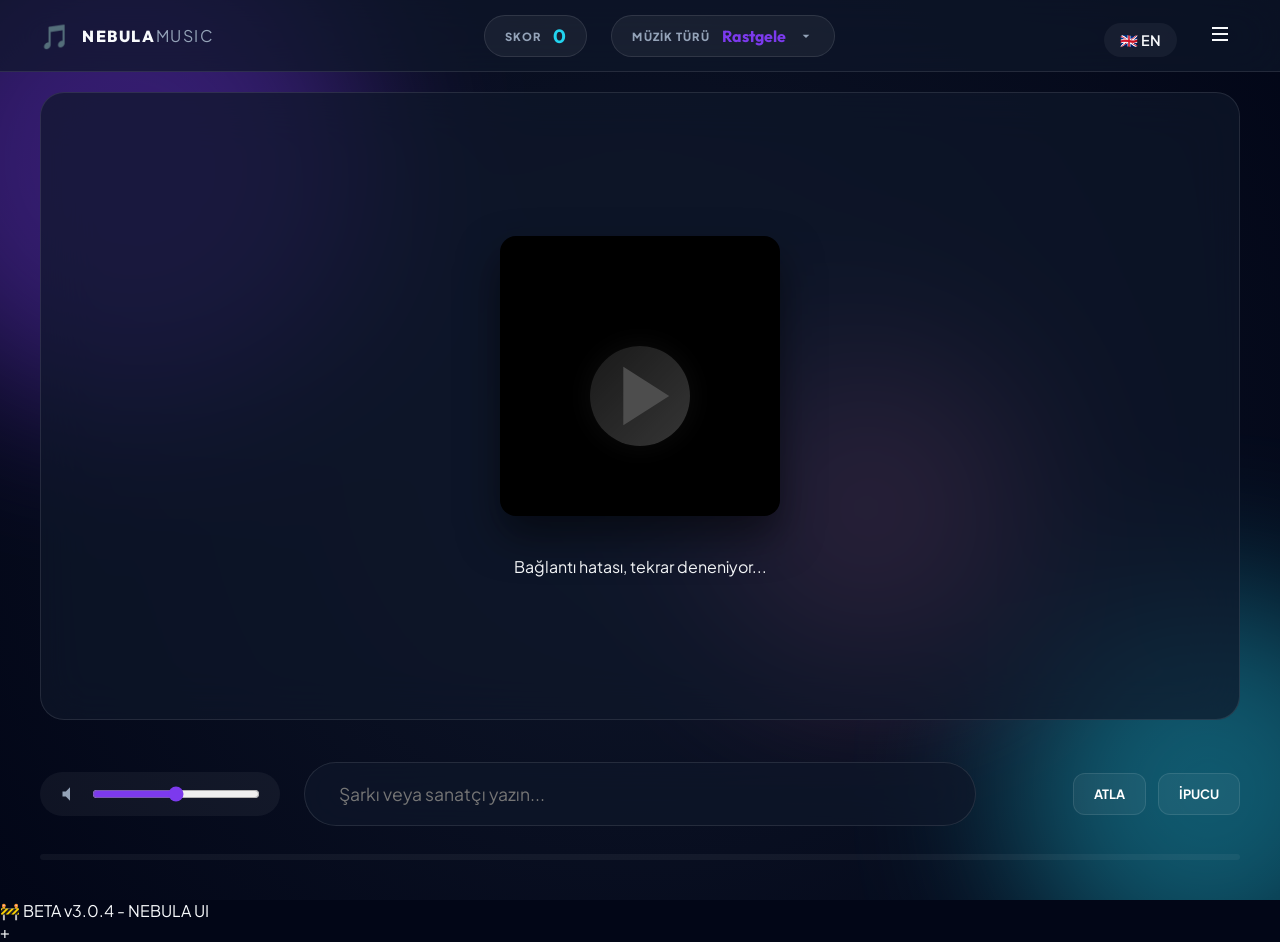
==== commit 01bc0d26: "Update index.html" ====
--- a/index.html
+++ b/index.html
@@ -71,6 +71,7 @@
                             <button class="cat-btn" data-val="turkce_rap">🇹🇷 Rap</button>
                             <button class="cat-btn" data-val="film">🎬 Soundtrack</button>
                             <button class="cat-btn" data-val="oyun">🎮 Game OST</button>
+                            <button class="cat-btn" data-val="artist">👤 Sanatçı</button>
                         </div>
                     </div>
                 </div>
@@ -290,13 +291,32 @@
 
     <!-- Sidebar Overlay -->
     <div id="sidebarOverlay" class="nebula-overlay-bg"></div>
--    <div class="beta-warning-nebula">🚧 BETA v3.0.3 - NEBULA UI</div>
-+    <div class="beta-warning-nebula">🚧 BETA v3.0.4 - NEBULA UI</div>
+
+    <!-- Artist Selection Modal -->
+    <div id="artistModal" class="nebula-modal-overlay">
+        <div class="nebula-modal-panel glass animate-pop">
+            <div class="modal-header">
+                <h3>SANATÇI SEÇ</h3>
+                <p>Şarkılarını dinlemek istediğiniz sanatçıyı yazın.</p>
+            </div>
+            <div class="modal-body">
+                <div class="input-wrapper-nebula">
+                    <input type="text" id="customArtistInput" placeholder="Sanatçı adı (örn: Tarkan, The Weeknd)..." autocomplete="off">
+                    <div id="artistSuggestions" class="nebula-autocomplete-list"></div>
+                </div>
+            </div>
+            <div class="modal-footer">
+                <button id="cancelArtistBtn" class="modal-btn secondary">Vazgeç</button>
+                <button id="confirmArtistBtn" class="modal-btn primary">Tamam</button>
+            </div>
+        </div>
+    </div>
+
+    <div class="beta-warning-nebula">🚧 BETA v3.0.4 - NEBULA UI</div>
 
     <!-- Audio Engine -->
     <audio id="audioPlayer" preload="auto"></audio>
 
--    <script src="app.js?v=3.0.3"></script>
 +    <script src="app.js?v=3.0.4"></script>
 </body>
 </html>
--- a/index.css
+++ b/index.css
@@ -749,9 +749,161 @@
 @media (max-width: 1000px) {
     .interaction-bar { grid-template-columns: 1fr; height: auto; padding-top: 20px; }
     .action-left, .action-right { display: none; }
-    .nav-center { display: none; }
-    .top-nav { padding: 0 20px; }
-}
+    .nav-center { display: flex !important; }
+}
+
+/* Artist Modal Styles */
+.nebula-modal-overlay {
+    position: fixed;
+    top: 0;
+    left: 0;
+    width: 100%;
+    height: 100%;
+    background: rgba(0, 0, 0, 0.7);
+    backdrop-filter: blur(10px);
+    display: none;
+    align-items: center;
+    justify-content: center;
+    z-index: 5000;
+}
+
+.nebula-modal-overlay.show {
+    display: flex;
+}
+
+.nebula-modal-panel {
+    width: 400px;
+    max-width: 90%;
+    padding: 2rem;
+    border-radius: 24px;
+    border: 1px solid rgba(255, 255, 255, 0.2);
+    box-shadow: 0 25px 50px -12px rgba(0, 0, 0, 0.5);
+}
+
+.modal-header h3 {
+    font-family: 'Outfit', sans-serif;
+    font-size: 1.5rem;
+    margin-bottom: 0.5rem;
+    background: linear-gradient(135deg, #fff 0%, #a78bfa 100%);
+    -webkit-background-clip: text;
+    -webkit-text-fill-color: transparent;
+}
+
+.modal-header p {
+    color: var(--text-muted);
+    font-size: 0.9rem;
+    margin-bottom: 1.5rem;
+}
+
+.input-wrapper-nebula input {
+    width: 100%;
+    padding: 1rem 1.5rem;
+    background: rgba(255, 255, 255, 0.05);
+    border: 1px solid rgba(255, 255, 255, 0.2);
+    border-radius: 12px;
+    color: white;
+    font-size: 1rem;
+    transition: all 0.3s ease;
+    margin-bottom: 1.5rem;
+}
+
+.input-wrapper-nebula input:focus {
+    outline: none;
+    border-color: #a78bfa;
+    background: rgba(255, 255, 255, 0.1);
+    box-shadow: 0 0 0 4px rgba(167, 139, 250, 0.2);
+}
+
+.modal-footer {
+    display: flex;
+    gap: 1rem;
+    justify-content: flex-end;
+}
+
+.modal-btn {
+    padding: 0.8rem 1.5rem;
+    border-radius: 10px;
+    font-weight: 600;
+    cursor: pointer;
+    transition: all 0.3s ease;
+}
+
+.modal-btn.primary {
+    background: linear-gradient(135deg, #7c3aed 0%, #a78bfa 100%);
+    color: white;
+    border: none;
+}
+
+.modal-btn.secondary {
+    background: rgba(255, 255, 255, 0.05);
+    color: white;
+    border: 1px solid rgba(255, 255, 255, 0.2);
+}
+
+.modal-btn:hover {
+    transform: translateY(-2px);
+    box-shadow: 0 10px 15px -3px rgba(0, 0, 0, 0.3);
+}
+
+.input-wrapper-nebula {
+    position: relative;
+    width: 100%;
+}
+
+.nebula-autocomplete-list {
+    position: absolute;
+    top: 100%;
+    left: 0;
+    width: 100%;
+    background: rgba(20, 20, 35, 0.95);
+    backdrop-filter: blur(15px);
+    border: 1px solid rgba(255, 255, 255, 0.1);
+    border-top: none;
+    border-radius: 0 0 12px 12px;
+    max-height: 250px;
+    overflow-y: auto;
+    z-index: 1001;
+    display: none;
+}
+
+.nebula-autocomplete-list.show {
+    display: block;
+}
+
+.autocomplete-item {
+    padding: 12px 20px;
+    cursor: pointer;
+    border-bottom: 1px solid rgba(255, 255, 255, 0.05);
+    transition: all 0.2s ease;
+    display: flex;
+    flex-direction: column;
+}
+
+.autocomplete-item:hover {
+    background: rgba(255, 255, 255, 0.1);
+}
+
+.autocomplete-item .title {
+    font-weight: 600;
+    font-size: 0.95rem;
+    color: white;
+}
+
+.autocomplete-item .subtitle {
+    font-size: 0.8rem;
+    color: var(--text-muted);
+}
+
+.animate-pop {
+    animation: modalPop 0.3s cubic-bezier(0.34, 1.56, 0.64, 1);
+}
+
+@keyframes modalPop {
+    from { transform: scale(0.9); opacity: 0; }
+    to { transform: scale(1); opacity: 1; }
+}
+
+@media (max-width: 1000px) {
 
 .beta-warning-nebula {
     position: fixed;
